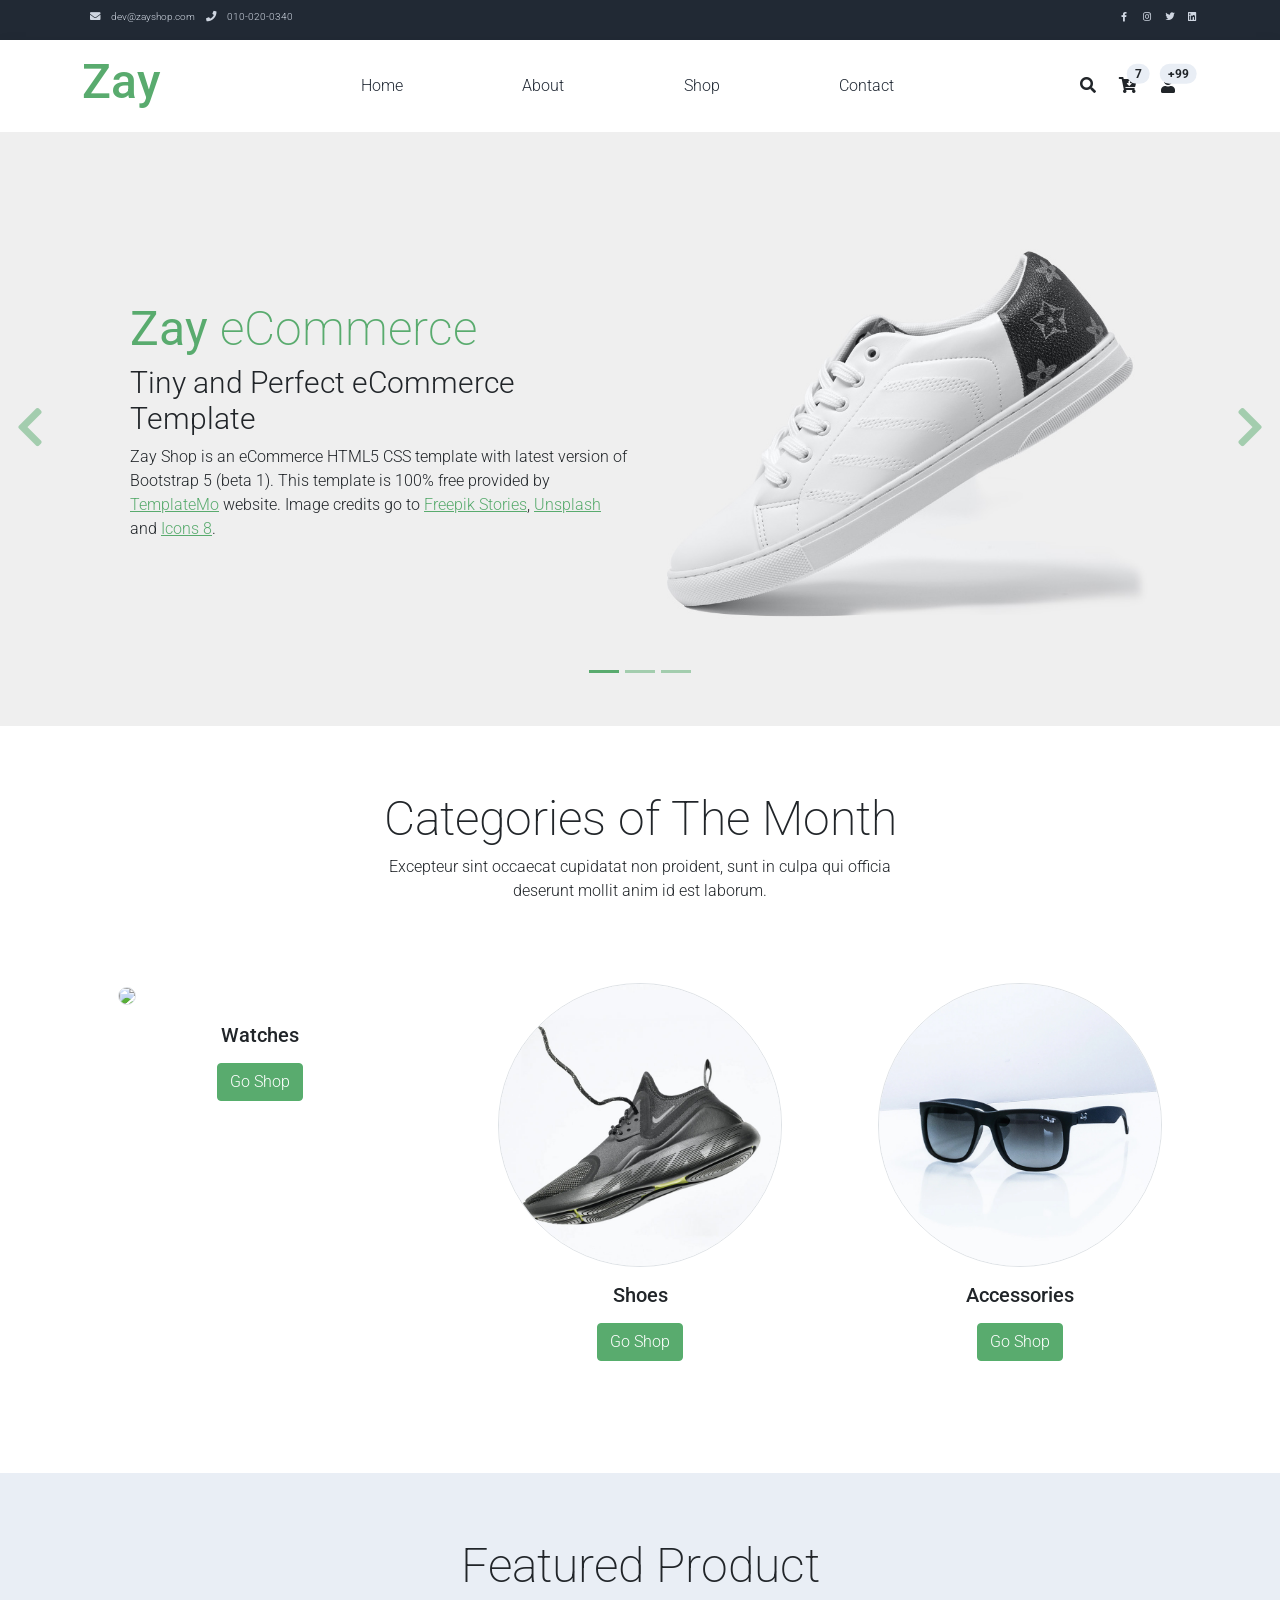
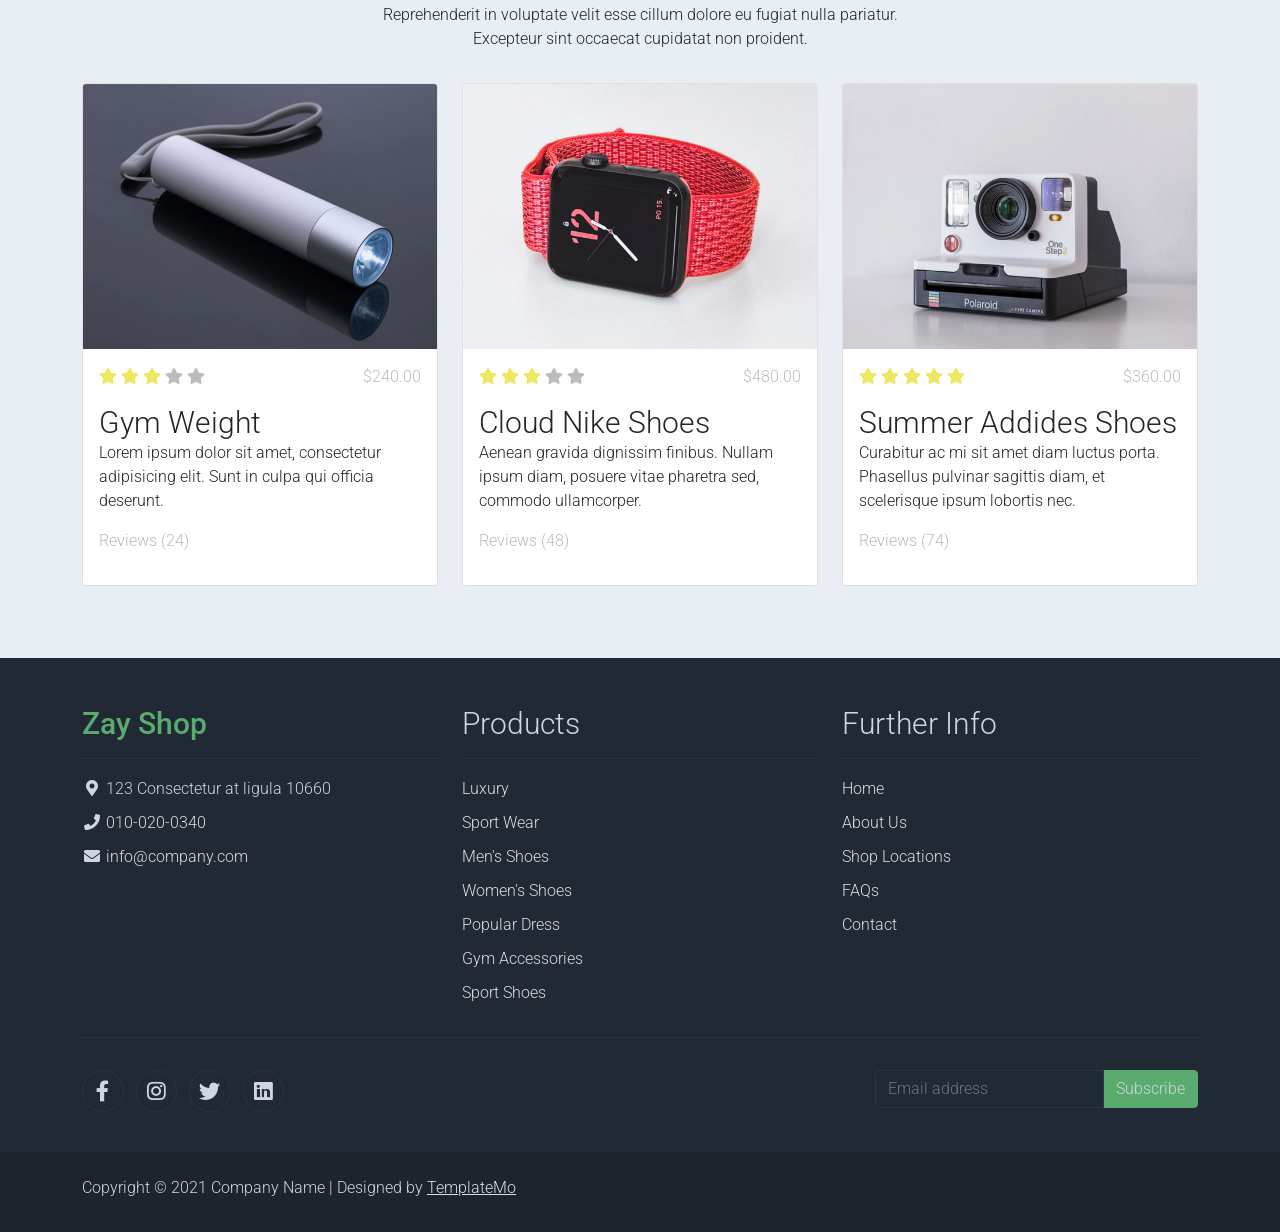
==== index.html @ 336efa8a "Cambio 3: Actualizar correo de contacto" ====
<!DOCTYPE html>
<html lang="en">

<head>
    <title>Zay Shop - Mi Primer Proyecto FullStack</title>
    <meta charset="utf-8">
    <meta name="viewport" content="width=device-width, initial-scale=1">

    <link rel="apple-touch-icon" href="assets/img/apple-icon.png">
    <link rel="shortcut icon" type="image/x-icon" href="assets/img/favicon.ico">

    <link rel="stylesheet" href="assets/css/bootstrap.min.css">
    <link rel="stylesheet" href="assets/css/templatemo.css">
    <link rel="stylesheet" href="assets/css/custom.css">

    <!-- Load fonts style after rendering the layout styles -->
    <link rel="stylesheet" href="https://fonts.googleapis.com/css2?family=Roboto:wght@100;200;300;400;500;700;900&display=swap">
    <link rel="stylesheet" href="assets/css/fontawesome.min.css">
<!--
    
TemplateMo 559 Zay Shop

https://templatemo.com/tm-559-zay-shop

-->
</head>

<body>
    <!-- Start Top Nav -->
    <nav class="navbar navbar-expand-lg bg-dark navbar-light d-none d-lg-block" id="templatemo_nav_top">
        <div class="container text-light">
            <div class="w-100 d-flex justify-content-between">
                <div>
                    <i class="fa fa-envelope mx-2"></i>
                    <a class="navbar-sm-brand text-light text-decoration-none" href="mailto:dev@zayshop.com">dev@zayshop.com</a>
                    <i class="fa fa-phone mx-2"></i>
                    <a class="navbar-sm-brand text-light text-decoration-none" href="tel:010-020-0340">010-020-0340</a>
                </div>
                <div>
                    <a class="text-light" href="https://fb.com/templatemo" target="_blank" rel="sponsored"><i class="fab fa-facebook-f fa-sm fa-fw me-2"></i></a>
                    <a class="text-light" href="https://www.instagram.com/" target="_blank"><i class="fab fa-instagram fa-sm fa-fw me-2"></i></a>
                    <a class="text-light" href="https://twitter.com/" target="_blank"><i class="fab fa-twitter fa-sm fa-fw me-2"></i></a>
                    <a class="text-light" href="https://www.linkedin.com/" target="_blank"><i class="fab fa-linkedin fa-sm fa-fw"></i></a>
                </div>
            </div>
        </div>
    </nav>
    <!-- Close Top Nav -->


    <!-- Header -->
    <nav class="navbar navbar-expand-lg navbar-light shadow">
        <div class="container d-flex justify-content-between align-items-center">

            <a class="navbar-brand text-success logo h1 align-self-center" href="index.html">
                Zay
            </a>

            <button class="navbar-toggler border-0" type="button" data-bs-toggle="collapse" data-bs-target="#templatemo_main_nav" aria-controls="navbarSupportedContent" aria-expanded="false" aria-label="Toggle navigation">
                <span class="navbar-toggler-icon"></span>
            </button>

            <div class="align-self-center collapse navbar-collapse flex-fill  d-lg-flex justify-content-lg-between" id="templatemo_main_nav">
                <div class="flex-fill">
                    <ul class="nav navbar-nav d-flex justify-content-between mx-lg-auto">
                        <li class="nav-item">
                            <a class="nav-link" href="index.html">Home</a>
                        </li>
                        <li class="nav-item">
                            <a class="nav-link" href="about.html">About</a>
                        </li>
                        <li class="nav-item">
                            <a class="nav-link" href="shop.html">Shop</a>
                        </li>
                        <li class="nav-item">
                            <a class="nav-link" href="contact.html">Contact</a>
                        </li>
                    </ul>
                </div>
                <div class="navbar align-self-center d-flex">
                    <div class="d-lg-none flex-sm-fill mt-3 mb-4 col-7 col-sm-auto pr-3">
                        <div class="input-group">
                            <input type="text" class="form-control" id="inputMobileSearch" placeholder="Search ...">
                            <div class="input-group-text">
                                <i class="fa fa-fw fa-search"></i>
                            </div>
                        </div>
                    </div>
                    <a class="nav-icon d-none d-lg-inline" href="#" data-bs-toggle="modal" data-bs-target="#templatemo_search">
                        <i class="fa fa-fw fa-search text-dark mr-2"></i>
                    </a>
                    <a class="nav-icon position-relative text-decoration-none" href="#">
                        <i class="fa fa-fw fa-cart-arrow-down text-dark mr-1"></i>
                        <span class="position-absolute top-0 left-100 translate-middle badge rounded-pill bg-light text-dark">7</span>
                    </a>
                    <a class="nav-icon position-relative text-decoration-none" href="#">
                        <i class="fa fa-fw fa-user text-dark mr-3"></i>
                        <span class="position-absolute top-0 left-100 translate-middle badge rounded-pill bg-light text-dark">+99</span>
                    </a>
                </div>
            </div>

        </div>
    </nav>
    <!-- Close Header -->

    <!-- Modal -->
    <div class="modal fade bg-white" id="templatemo_search" tabindex="-1" role="dialog" aria-labelledby="exampleModalLabel" aria-hidden="true">
        <div class="modal-dialog modal-lg" role="document">
            <div class="w-100 pt-1 mb-5 text-right">
                <button type="button" class="btn-close" data-bs-dismiss="modal" aria-label="Close"></button>
            </div>
            <form action="" method="get" class="modal-content modal-body border-0 p-0">
                <div class="input-group mb-2">
                    <input type="text" class="form-control" id="inputModalSearch" name="q" placeholder="Search ...">
                    <button type="submit" class="input-group-text bg-success text-light">
                        <i class="fa fa-fw fa-search text-white"></i>
                    </button>
                </div>
            </form>
        </div>
    </div>



    <!-- Start Banner Hero -->
    <div id="template-mo-zay-hero-carousel" class="carousel slide" data-bs-ride="carousel">
        <ol class="carousel-indicators">
            <li data-bs-target="#template-mo-zay-hero-carousel" data-bs-slide-to="0" class="active"></li>
            <li data-bs-target="#template-mo-zay-hero-carousel" data-bs-slide-to="1"></li>
            <li data-bs-target="#template-mo-zay-hero-carousel" data-bs-slide-to="2"></li>
        </ol>
        <div class="carousel-inner">
            <div class="carousel-item active">
                <div class="container">
                    <div class="row p-5">
                        <div class="mx-auto col-md-8 col-lg-6 order-lg-last">
                            <img class="img-fluid" src="./assets/img/banner_img_01.jpg" alt="">
                        </div>
                        <div class="col-lg-6 mb-0 d-flex align-items-center">
                            <div class="text-align-left align-self-center">
                                <h1 class="h1 text-success"><b>Zay</b> eCommerce</h1>
                                <h3 class="h2">Tiny and Perfect eCommerce Template</h3>
                                <p>
                                    Zay Shop is an eCommerce HTML5 CSS template with latest version of Bootstrap 5 (beta 1). 
                                    This template is 100% free provided by <a rel="sponsored" class="text-success" href="https://templatemo.com" target="_blank">TemplateMo</a> website. 
                                    Image credits go to <a rel="sponsored" class="text-success" href="https://stories.freepik.com/" target="_blank">Freepik Stories</a>,
                                    <a rel="sponsored" class="text-success" href="https://unsplash.com/" target="_blank">Unsplash</a> and
                                    <a rel="sponsored" class="text-success" href="https://icons8.com/" target="_blank">Icons 8</a>.
                                </p>
                            </div>
                        </div>
                    </div>
                </div>
            </div>
            <div class="carousel-item">
                <div class="container">
                    <div class="row p-5">
                        <div class="mx-auto col-md-8 col-lg-6 order-lg-last">
                            <img class="img-fluid" src="./assets/img/banner_img_02.jpg" alt="">
                        </div>
                        <div class="col-lg-6 mb-0 d-flex align-items-center">
                            <div class="text-align-left">
                                <h1 class="h1">Proident occaecat</h1>
                                <h3 class="h2">Aliquip ex ea commodo consequat</h3>
                                <p>
                                    You are permitted to use this Zay CSS template for your commercial websites. 
                                    You are <strong>not permitted</strong> to re-distribute the template ZIP file in any kind of template collection websites.
                                </p>
                            </div>
                        </div>
                    </div>
                </div>
            </div>
            <div class="carousel-item">
                <div class="container">
                    <div class="row p-5">
                        <div class="mx-auto col-md-8 col-lg-6 order-lg-last">
                            <img class="img-fluid" src="./assets/img/banner_img_03.jpg" alt="">
                        </div>
                        <div class="col-lg-6 mb-0 d-flex align-items-center">
                            <div class="text-align-left">
                                <h1 class="h1">Repr in voluptate</h1>
                                <h3 class="h2">Ullamco laboris nisi ut </h3>
                                <p>
                                    We bring you 100% free CSS templates for your websites. 
                                    If you wish to support TemplateMo, please make a small contribution via PayPal or tell your friends about our website. Thank you.
                                </p>
                            </div>
                        </div>
                    </div>
                </div>
            </div>
        </div>
        <a class="carousel-control-prev text-decoration-none w-auto ps-3" href="#template-mo-zay-hero-carousel" role="button" data-bs-slide="prev">
            <i class="fas fa-chevron-left"></i>
        </a>
        <a class="carousel-control-next text-decoration-none w-auto pe-3" href="#template-mo-zay-hero-carousel" role="button" data-bs-slide="next">
            <i class="fas fa-chevron-right"></i>
        </a>
    </div>
    <!-- End Banner Hero -->


    <!-- Start Categories of The Month -->
    <section class="container py-5">
        <div class="row text-center pt-3">
            <div class="col-lg-6 m-auto">
                <h1 class="h1">Categories of The Month</h1>
                <p>
                    Excepteur sint occaecat cupidatat non proident, sunt in culpa qui officia
                    deserunt mollit anim id est laborum.
                </p>
            </div>
        </div>
        <div class="row">
            <div class="col-12 col-md-4 p-5 mt-3">
                <a href="#"><img src="./assets/img/category_img_01.jpg" class="rounded-circle img-fluid border"></a>
                <h5 class="text-center mt-3 mb-3">Watches</h5>
                <p class="text-center"><a class="btn btn-success">Go Shop</a></p>
            </div>
            <div class="col-12 col-md-4 p-5 mt-3">
                <a href="#"><img src="./assets/img/category_img_02.jpg" class="rounded-circle img-fluid border"></a>
                <h2 class="h5 text-center mt-3 mb-3">Shoes</h2>
                <p class="text-center"><a class="btn btn-success">Go Shop</a></p>
            </div>
            <div class="col-12 col-md-4 p-5 mt-3">
                <a href="#"><img src="./assets/img/category_img_03.jpg" class="rounded-circle img-fluid border"></a>
                <h2 class="h5 text-center mt-3 mb-3">Accessories</h2>
                <p class="text-center"><a class="btn btn-success">Go Shop</a></p>
            </div>
        </div>
    </section>
    <!-- End Categories of The Month -->


    <!-- Start Featured Product -->
    <section class="bg-light">
        <div class="container py-5">
            <div class="row text-center py-3">
                <div class="col-lg-6 m-auto">
                    <h1 class="h1">Featured Product</h1>
                    <p>
                        Reprehenderit in voluptate velit esse cillum dolore eu fugiat nulla pariatur.
                        Excepteur sint occaecat cupidatat non proident.
                    </p>
                </div>
            </div>
            <div class="row">
                <div class="col-12 col-md-4 mb-4">
                    <div class="card h-100">
                        <a href="shop-single.html">
                            <img src="./assets/img/feature_prod_01.jpg" class="card-img-top" alt="...">
                        </a>
                        <div class="card-body">
                            <ul class="list-unstyled d-flex justify-content-between">
                                <li>
                                    <i class="text-warning fa fa-star"></i>
                                    <i class="text-warning fa fa-star"></i>
                                    <i class="text-warning fa fa-star"></i>
                                    <i class="text-muted fa fa-star"></i>
                                    <i class="text-muted fa fa-star"></i>
                                </li>
                                <li class="text-muted text-right">$240.00</li>
                            </ul>
                            <a href="shop-single.html" class="h2 text-decoration-none text-dark">Gym Weight</a>
                            <p class="card-text">
                                Lorem ipsum dolor sit amet, consectetur adipisicing elit. Sunt in culpa qui officia deserunt.
                            </p>
                            <p class="text-muted">Reviews (24)</p>
                        </div>
                    </div>
                </div>
                <div class="col-12 col-md-4 mb-4">
                    <div class="card h-100">
                        <a href="shop-single.html">
                            <img src="./assets/img/feature_prod_02.jpg" class="card-img-top" alt="...">
                        </a>
                        <div class="card-body">
                            <ul class="list-unstyled d-flex justify-content-between">
                                <li>
                                    <i class="text-warning fa fa-star"></i>
                                    <i class="text-warning fa fa-star"></i>
                                    <i class="text-warning fa fa-star"></i>
                                    <i class="text-muted fa fa-star"></i>
                                    <i class="text-muted fa fa-star"></i>
                                </li>
                                <li class="text-muted text-right">$480.00</li>
                            </ul>
                            <a href="shop-single.html" class="h2 text-decoration-none text-dark">Cloud Nike Shoes</a>
                            <p class="card-text">
                                Aenean gravida dignissim finibus. Nullam ipsum diam, posuere vitae pharetra sed, commodo ullamcorper.
                            </p>
                            <p class="text-muted">Reviews (48)</p>
                        </div>
                    </div>
                </div>
                <div class="col-12 col-md-4 mb-4">
                    <div class="card h-100">
                        <a href="shop-single.html">
                            <img src="./assets/img/feature_prod_03.jpg" class="card-img-top" alt="...">
                        </a>
                        <div class="card-body">
                            <ul class="list-unstyled d-flex justify-content-between">
                                <li>
                                    <i class="text-warning fa fa-star"></i>
                                    <i class="text-warning fa fa-star"></i>
                                    <i class="text-warning fa fa-star"></i>
                                    <i class="text-warning fa fa-star"></i>
                                    <i class="text-warning fa fa-star"></i>
                                </li>
                                <li class="text-muted text-right">$360.00</li>
                            </ul>
                            <a href="shop-single.html" class="h2 text-decoration-none text-dark">Summer Addides Shoes</a>
                            <p class="card-text">
                                Curabitur ac mi sit amet diam luctus porta. Phasellus pulvinar sagittis diam, et scelerisque ipsum lobortis nec.
                            </p>
                            <p class="text-muted">Reviews (74)</p>
                        </div>
                    </div>
                </div>
            </div>
        </div>
    </section>
    <!-- End Featured Product -->


    <!-- Start Footer -->
    <footer class="bg-dark" id="tempaltemo_footer">
        <div class="container">
            <div class="row">

                <div class="col-md-4 pt-5">
                    <h2 class="h2 text-success border-bottom pb-3 border-light logo">Zay Shop</h2>
                    <ul class="list-unstyled text-light footer-link-list">
                        <li>
                            <i class="fas fa-map-marker-alt fa-fw"></i>
                            123 Consectetur at ligula 10660
                        </li>
                        <li>
                            <i class="fa fa-phone fa-fw"></i>
                            <a class="text-decoration-none" href="tel:010-020-0340">010-020-0340</a>
                        </li>
                        <li>
                            <i class="fa fa-envelope fa-fw"></i>
                            <a class="text-decoration-none" href="mailto:info@company.com">info@company.com</a>
                        </li>
                    </ul>
                </div>

                <div class="col-md-4 pt-5">
                    <h2 class="h2 text-light border-bottom pb-3 border-light">Products</h2>
                    <ul class="list-unstyled text-light footer-link-list">
                        <li><a class="text-decoration-none" href="#">Luxury</a></li>
                        <li><a class="text-decoration-none" href="#">Sport Wear</a></li>
                        <li><a class="text-decoration-none" href="#">Men's Shoes</a></li>
                        <li><a class="text-decoration-none" href="#">Women's Shoes</a></li>
                        <li><a class="text-decoration-none" href="#">Popular Dress</a></li>
                        <li><a class="text-decoration-none" href="#">Gym Accessories</a></li>
                        <li><a class="text-decoration-none" href="#">Sport Shoes</a></li>
                    </ul>
                </div>

                <div class="col-md-4 pt-5">
                    <h2 class="h2 text-light border-bottom pb-3 border-light">Further Info</h2>
                    <ul class="list-unstyled text-light footer-link-list">
                        <li><a class="text-decoration-none" href="#">Home</a></li>
                        <li><a class="text-decoration-none" href="#">About Us</a></li>
                        <li><a class="text-decoration-none" href="#">Shop Locations</a></li>
                        <li><a class="text-decoration-none" href="#">FAQs</a></li>
                        <li><a class="text-decoration-none" href="#">Contact</a></li>
                    </ul>
                </div>

            </div>

            <div class="row text-light mb-4">
                <div class="col-12 mb-3">
                    <div class="w-100 my-3 border-top border-light"></div>
                </div>
                <div class="col-auto me-auto">
                    <ul class="list-inline text-left footer-icons">
                        <li class="list-inline-item border border-light rounded-circle text-center">
                            <a class="text-light text-decoration-none" target="_blank" href="http://facebook.com/"><i class="fab fa-facebook-f fa-lg fa-fw"></i></a>
                        </li>
                        <li class="list-inline-item border border-light rounded-circle text-center">
                            <a class="text-light text-decoration-none" target="_blank" href="https://www.instagram.com/"><i class="fab fa-instagram fa-lg fa-fw"></i></a>
                        </li>
                        <li class="list-inline-item border border-light rounded-circle text-center">
                            <a class="text-light text-decoration-none" target="_blank" href="https://twitter.com/"><i class="fab fa-twitter fa-lg fa-fw"></i></a>
                        </li>
                        <li class="list-inline-item border border-light rounded-circle text-center">
                            <a class="text-light text-decoration-none" target="_blank" href="https://www.linkedin.com/"><i class="fab fa-linkedin fa-lg fa-fw"></i></a>
                        </li>
                    </ul>
                </div>
                <div class="col-auto">
                    <label class="sr-only" for="subscribeEmail">Email address</label>
                    <div class="input-group mb-2">
                        <input type="text" class="form-control bg-dark border-light" id="subscribeEmail" placeholder="Email address">
                        <div class="input-group-text btn-success text-light">Subscribe</div>
                    </div>
                </div>
            </div>
        </div>

        <div class="w-100 bg-black py-3">
            <div class="container">
                <div class="row pt-2">
                    <div class="col-12">
                        <p class="text-left text-light">
                            Copyright &copy; 2021 Company Name 
                            | Designed by <a rel="sponsored" href="https://templatemo.com" target="_blank">TemplateMo</a>
                        </p>
                    </div>
                </div>
            </div>
        </div>

    </footer>
    <!-- End Footer -->

    <!-- Start Script -->
    <script src="assets/js/jquery-1.11.0.min.js"></script>
    <script src="assets/js/jquery-migrate-1.2.1.min.js"></script>
    <script src="assets/js/bootstrap.bundle.min.js"></script>
    <script src="assets/js/templatemo.js"></script>
    <script src="assets/js/custom.js"></script>
    <!-- End Script -->
</body>

</html>
---- assets/css/templatemo.css ----
/*

TemplateMo 559 Zay Shop

https://templatemo.com/tm-559-zay-shop

---------------------------------------------
Table of contents
------------------------------------------------
1. Typography
2. General
3. Nav
4. Hero Carousel
5. Accordion
6. Shop
7. Product
8. Carousel Hero
9. Carousel Brand
10. Services
11. Contact map
12. Footer
13. Small devices (landscape phones, 576px and up)
14. Medium devices (tablets, 768px and up)
15. Large devices (desktops, 992px and up)
16. Extra large devices (large desktops, 1200px and up)
--------------------------------------------- */




/* Typography */
body, ul, li, p, a, label, input, div {
  font-family: 'Roboto', sans-serif;
  font-size: 16px !important;
  font-weight: 300 !important;
}
.h1 {
  font-family: 'Roboto', sans-serif;
  font-size: 48px !important;
  font-weight: 200 !important;
}
.h2 {
  font-family: 'Roboto', sans-serif;
  font-size: 30px !important;
  font-weight: 300;
}
.h3 {
  font-family: 'Roboto', sans-serif;
  font-size: 22px !important;
}
/* General */
.logo { font-weight: 500 !important;}
.text-warning {  color: #ede861 !important;}
.text-muted { color: #bcbcbc !important;}
.text-success { color: #59ab6e !important;}
.text-light { color: #cfd6e1 !important;}
.bg-dark { background-color: #212934 !important;}
.bg-light { background-color: #e9eef5 !important;}
.bg-black { background-color: #1d242d !important;}
.bg-success { background-color: #59ab6e !important;}
.btn-success {
  background-color: #59ab6e !important;
  border-color: #56ae6c !important;
}
.pagination .page-link:hover {color: #000;}
.pagination .page-link:hover, .pagination .page-link.active {
  background-color: #69bb7e;
  color: #fff;
}
/* Nav */
#templatemo_nav_top { min-height: 40px;}
#templatemo_nav_top * { font-size: .9em !important;}
#templatemo_main_nav a { color: #212934;}
#templatemo_main_nav a:hover { color: #69bb7e;}
#templatemo_main_nav .navbar .nav-icon { margin-right: 20px;}

/* Hero Carousel */
#template-mo-zay-hero-carousel { background: #efefef !important;}
/* Accordion */
.templatemo-accordion a { color: #000;}
.templatemo-accordion a:hover { color: #333d4a;}
/* Shop */
.shop-top-menu a:hover { color: #69bb7e !important;}
/* Product */
.product-wap { box-shadow: 0px 5px 10px 0px rgba(0, 0, 0, 0.10);}
.product-wap .product-color-dot.color-dot-red { background:#f71515;}
.product-wap .product-color-dot.color-dot-blue { background:#6db4fe;}
.product-wap .product-color-dot.color-dot-black { background:#000000;}
.product-wap .product-color-dot.color-dot-light { background:#e0e0e0;}
.product-wap .product-color-dot.color-dot-green { background:#0bff7e;}
.card.product-wap .card .product-overlay {
  background: rgba(0,0,0,.2);
  visibility: hidden;
  opacity: 0;
  transition: .3s;
}
.card.product-wap:hover .card .product-overlay {
  visibility: visible;
  opacity: 1;
}
.card.product-wap a { color: #000;}
#carousel-related-product .slick-slide:focus { outline: none !important;}
#carousel-related-product .slick-dots li button:before {
  font-size: 15px;
  margin-top: 20px;
}
/* Brand */
.brand-img {
  filter: grayscale(100%);
  opacity: 0.5;
  transition: .5s;
}
.brand-img:hover {
  filter: grayscale(0%);
  opacity: 1;
}
/* Carousel Hero */
#template-mo-zay-hero-carousel .carousel-indicators li {
  margin-top: -50px;
  background-color: #59ab6e;
}
#template-mo-zay-hero-carousel .carousel-control-next i,
#template-mo-zay-hero-carousel .carousel-control-prev i {
  color: #59ab6e !important;
  font-size: 2.8em !important;
}
/* Carousel Brand */
.tempaltemo-carousel .h1 {
  font-size: .5em !important;
  color: #000 !important;
}
/* Services */
.services-icon-wap {transition: .3s;}
.services-icon-wap:hover, .services-icon-wap:hover i {color: #fff;}
.services-icon-wap:hover {background: #69bb7e;}
/* Contact map */
.leaflet-control a, .leaflet-control { font-size: 10px !important;}
.form-control { border: 1px solid #e8e8e8;}
/* Footer */
#tempaltemo_footer a { color: #dcdde1;}
#tempaltemo_footer a:hover { color: #68bb7d;}
#tempaltemo_footer ul.footer-link-list li { padding-top: 10px;}
#tempaltemo_footer ul.footer-icons li {
  width: 2.6em;
  height: 2.6em;
  line-height: 2.6em;
}
#tempaltemo_footer ul.footer-icons li:hover {
  background-color: #cfd6e1;
  transition: .5s;
}
#tempaltemo_footer ul.footer-icons li:hover i {
  color: #212934;
  transition: .5s;
}
#tempaltemo_footer .border-light { border-color: #2d343f !important;}
/*
// Extra small devices (portrait phones, less than 576px)
// No media query since this is the default in Bootstrap
*/
/* Small devices (landscape phones, 576px and up)*/
.product-wap .h3, .product-wap li, .product-wap i, .product-wap p {
  font-size: 12px !important;
}
.product-wap .product-color-dot {
  width: 6px;
  height: 6px;
}

@media (min-width: 576px) {
  .tempaltemo-carousel .h1 { font-size: 1em !important;}
}

/*// Medium devices (tablets, 768px and up)*/
@media (min-width: 768px) {
  #templatemo_main_nav .navbar-nav {max-width: 450px;}
 }

/* Large devices (desktops, 992px and up)*/
@media (min-width: 992px) {
  #templatemo_main_nav .navbar-nav {max-width: 550px;}
  #template-mo-zay-hero-carousel .carousel-item {min-height: 30rem !important;}
  .product-wap .h3, .product-wap li, .product-wap i, .product-wap p {font-size: 18px !important;}
  .product-wap .product-color-dot {
    width: 12px;
    height: 12px;
  }
}

/* Extra large devices (large desktops, 1200px and up)*/
@media (min-width: 1200px) {}
---- assets/css/custom.css ----
/*
Custom Css
*/
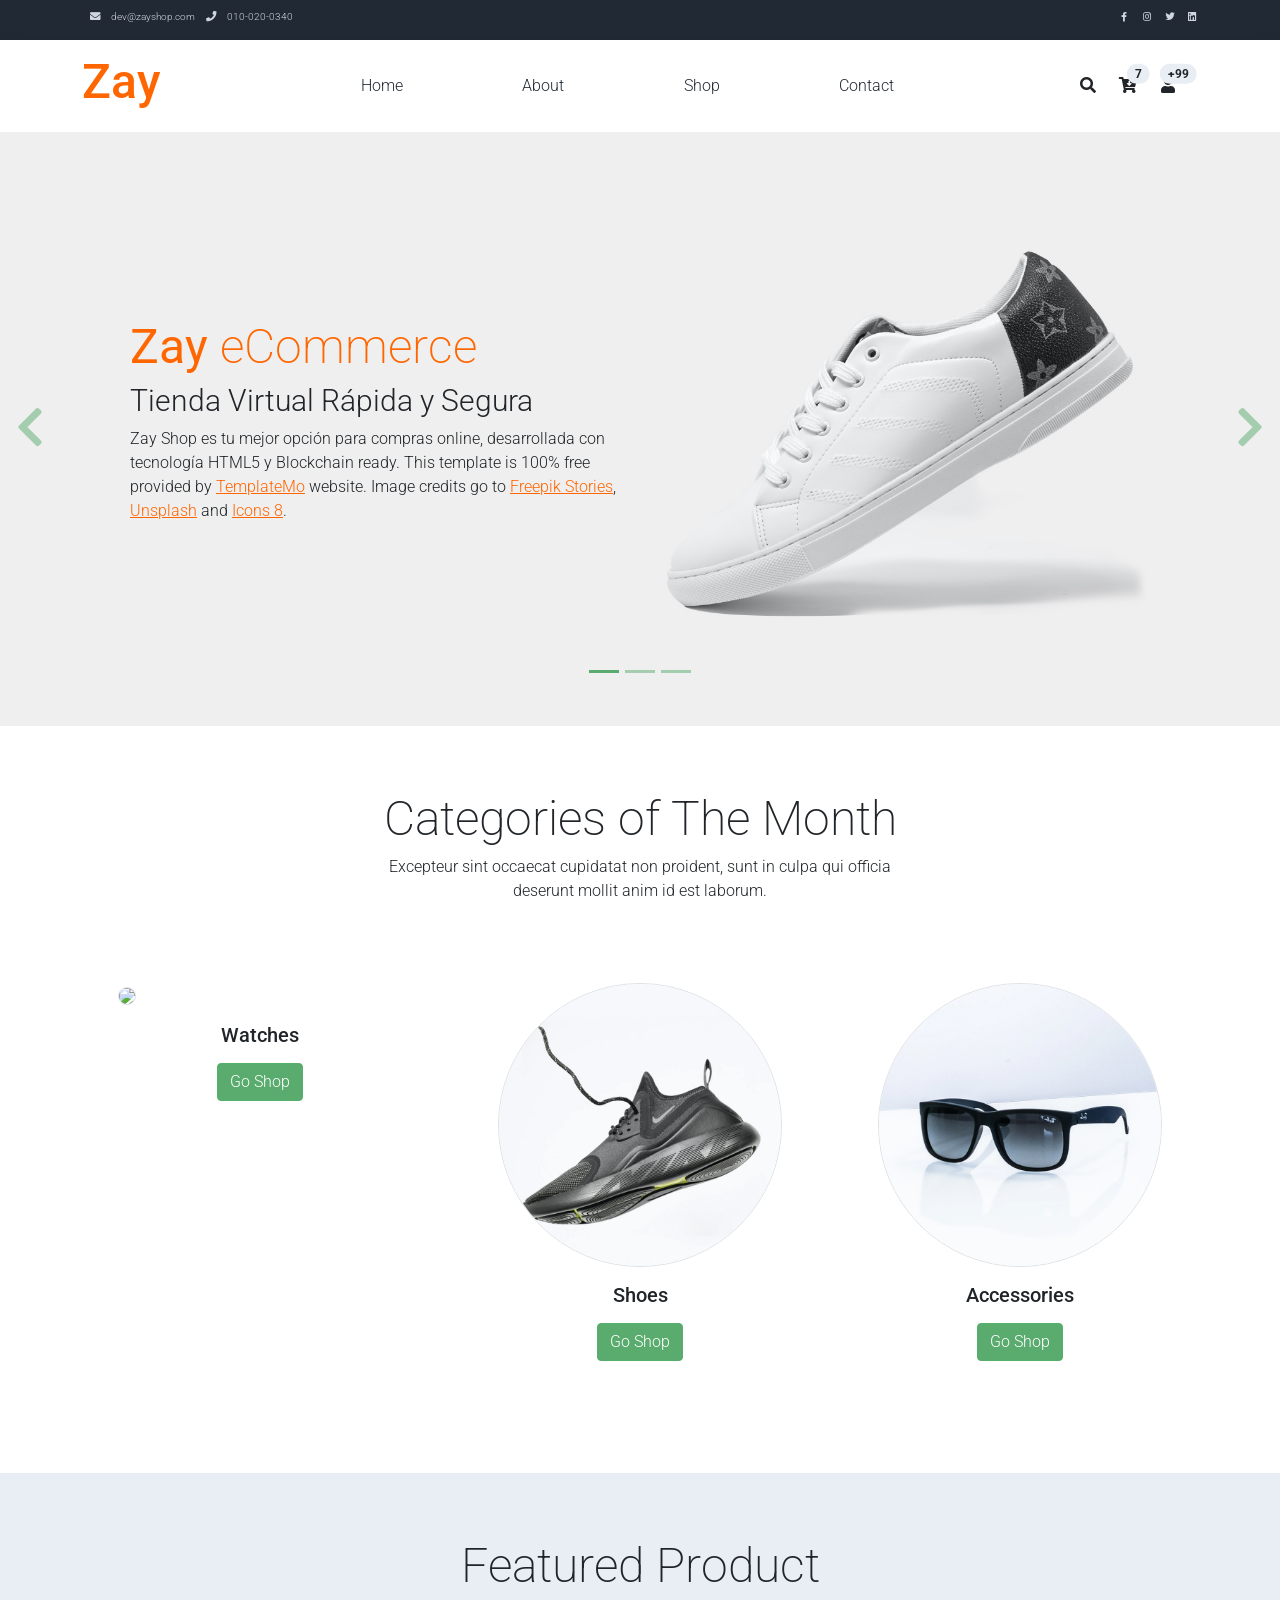
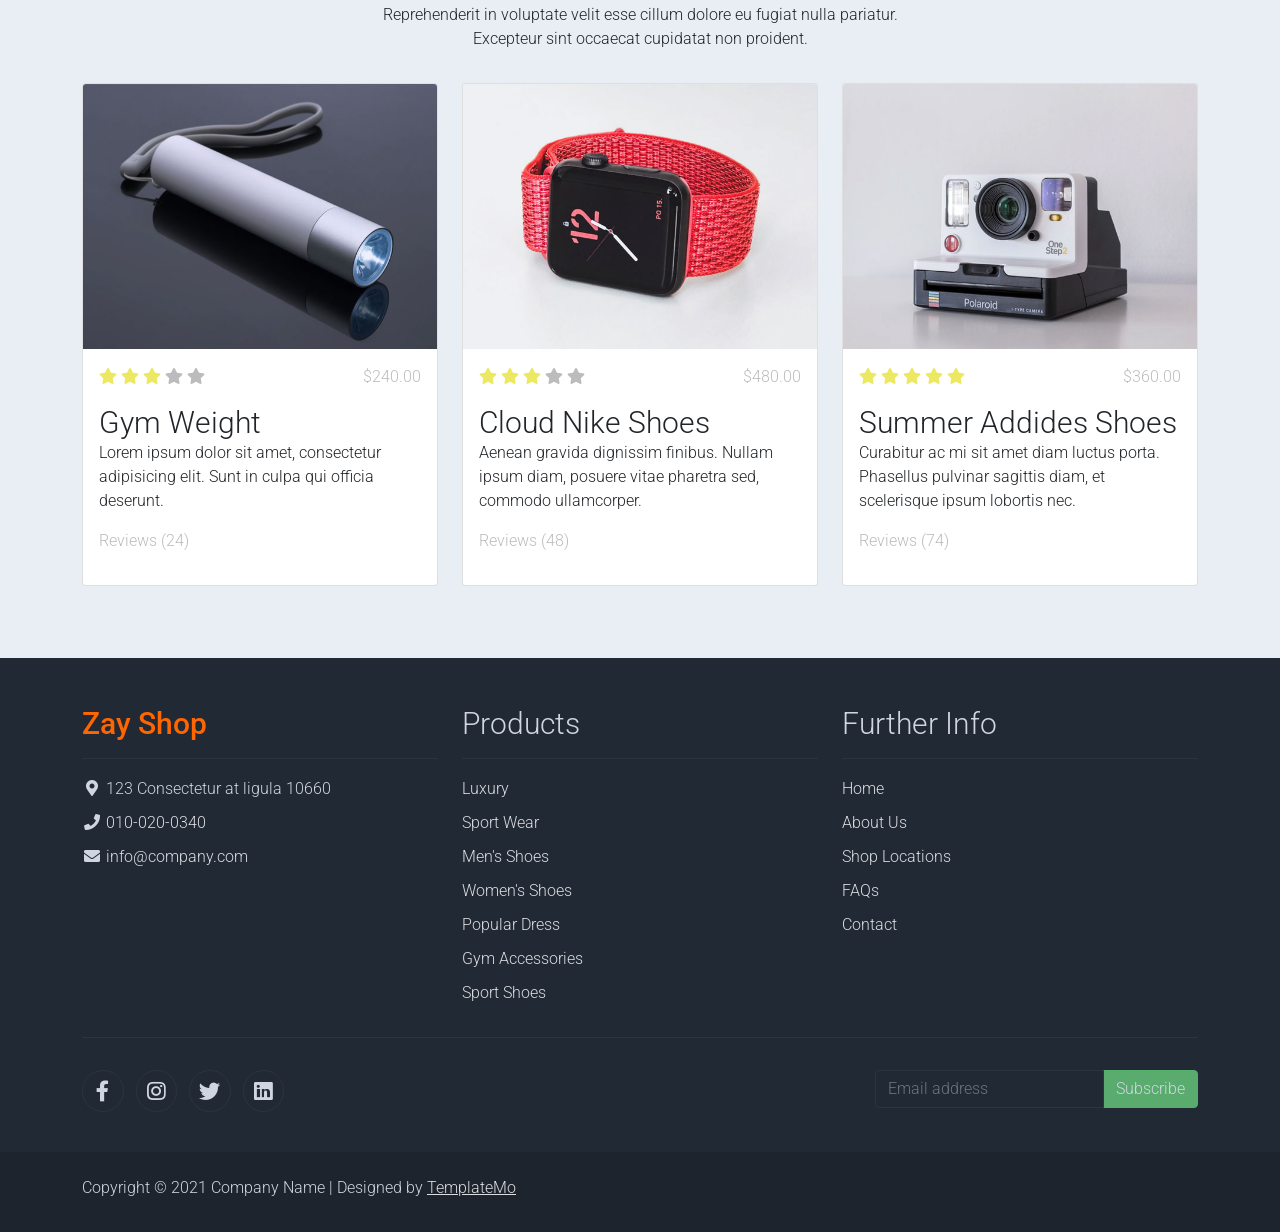
==== commit 52fc082e: "Cambio 5: Actualizar texto del banner principal" ====
--- a/index.html
+++ b/index.html
@@ -140,9 +140,9 @@
                         <div class="col-lg-6 mb-0 d-flex align-items-center">
                             <div class="text-align-left align-self-center">
                                 <h1 class="h1 text-success"><b>Zay</b> eCommerce</h1>
-                                <h3 class="h2">Tiny and Perfect eCommerce Template</h3>
+                                <h3 class="h2">Tienda Virtual Rápida y Segura</h3>
                                 <p>
-                                    Zay Shop is an eCommerce HTML5 CSS template with latest version of Bootstrap 5 (beta 1). 
+                                    Zay Shop es tu mejor opción para compras online, desarrollada con tecnología HTML5 y Blockchain ready. 
                                     This template is 100% free provided by <a rel="sponsored" class="text-success" href="https://templatemo.com" target="_blank">TemplateMo</a> website. 
                                     Image credits go to <a rel="sponsored" class="text-success" href="https://stories.freepik.com/" target="_blank">Freepik Stories</a>,
                                     <a rel="sponsored" class="text-success" href="https://unsplash.com/" target="_blank">Unsplash</a> and
--- a/assets/css/templatemo.css
+++ b/assets/css/templatemo.css
@@ -52,7 +52,7 @@
 .logo { font-weight: 500 !important;}
 .text-warning {  color: #ede861 !important;}
 .text-muted { color: #bcbcbc !important;}
-.text-success { color: #59ab6e !important;}
+.text-success { color: #ff6600 !important;}
 .text-light { color: #cfd6e1 !important;}
 .bg-dark { background-color: #212934 !important;}
 .bg-light { background-color: #e9eef5 !important;}
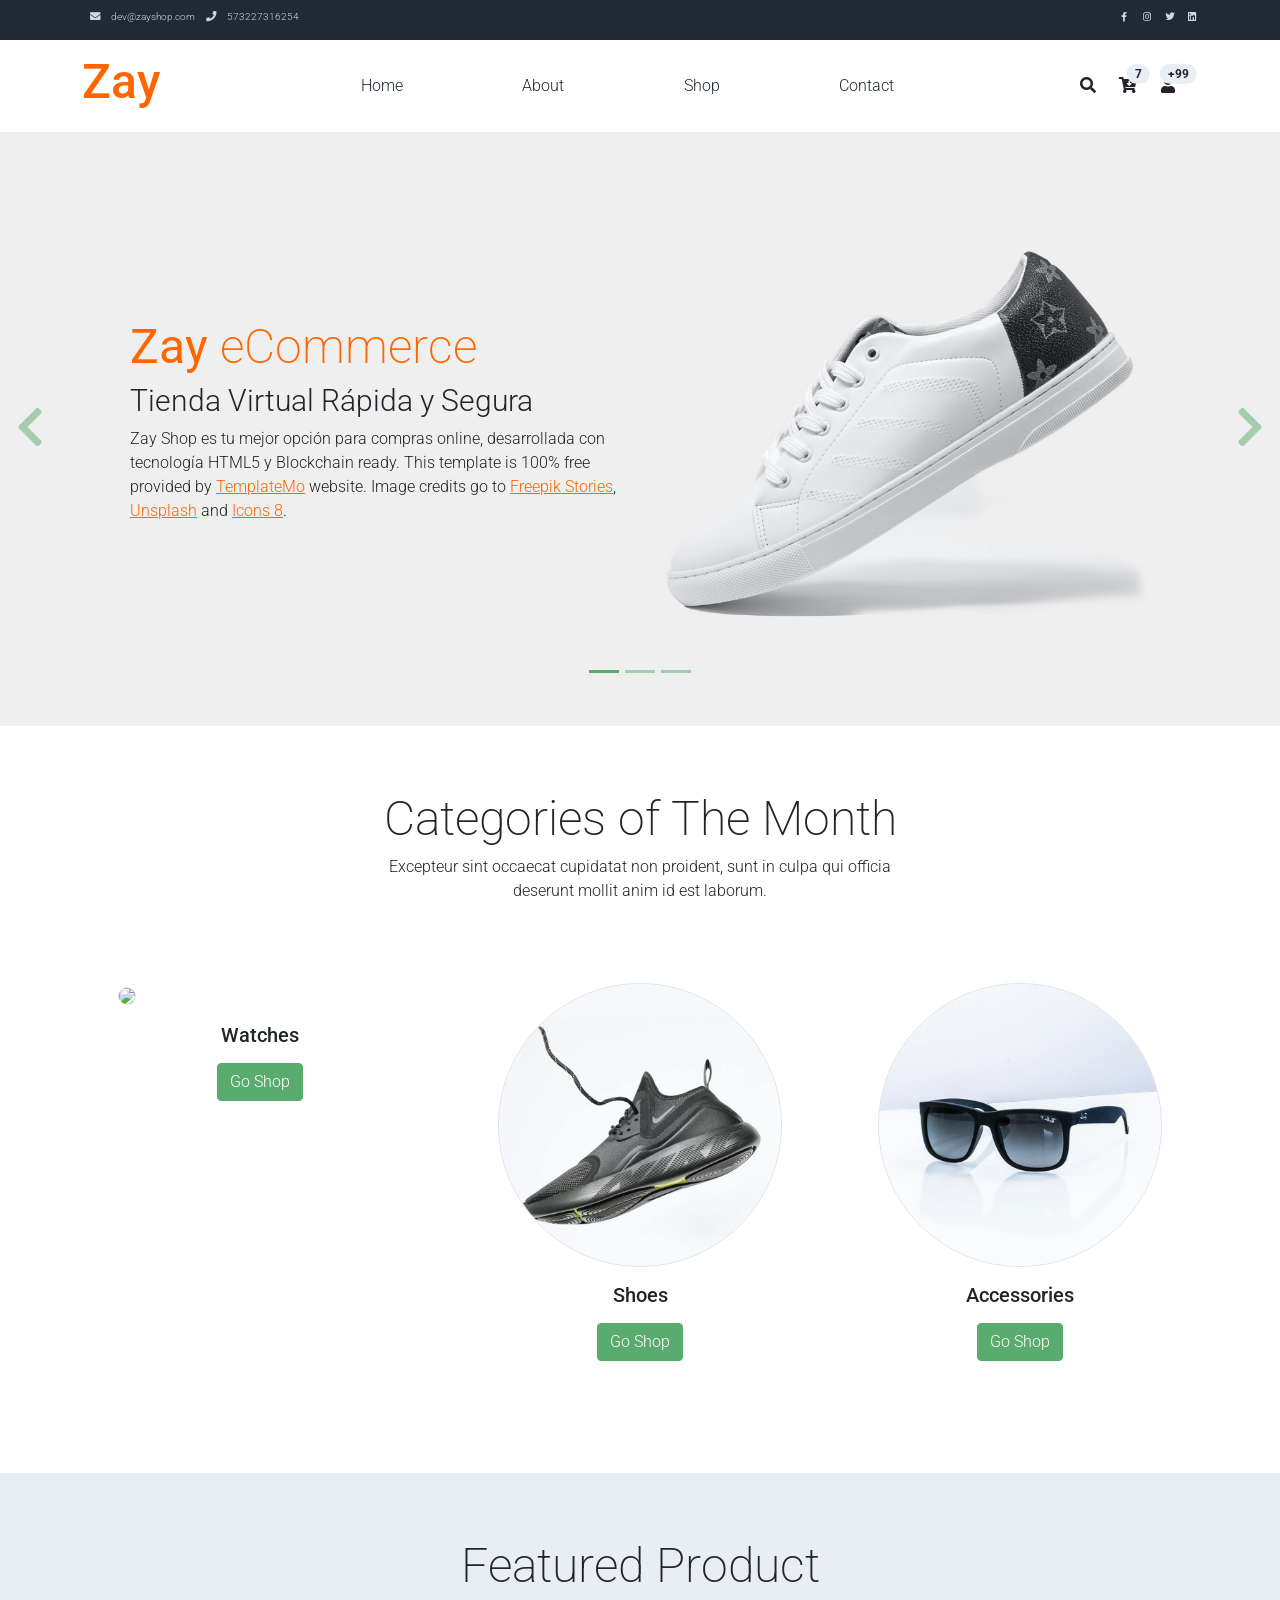
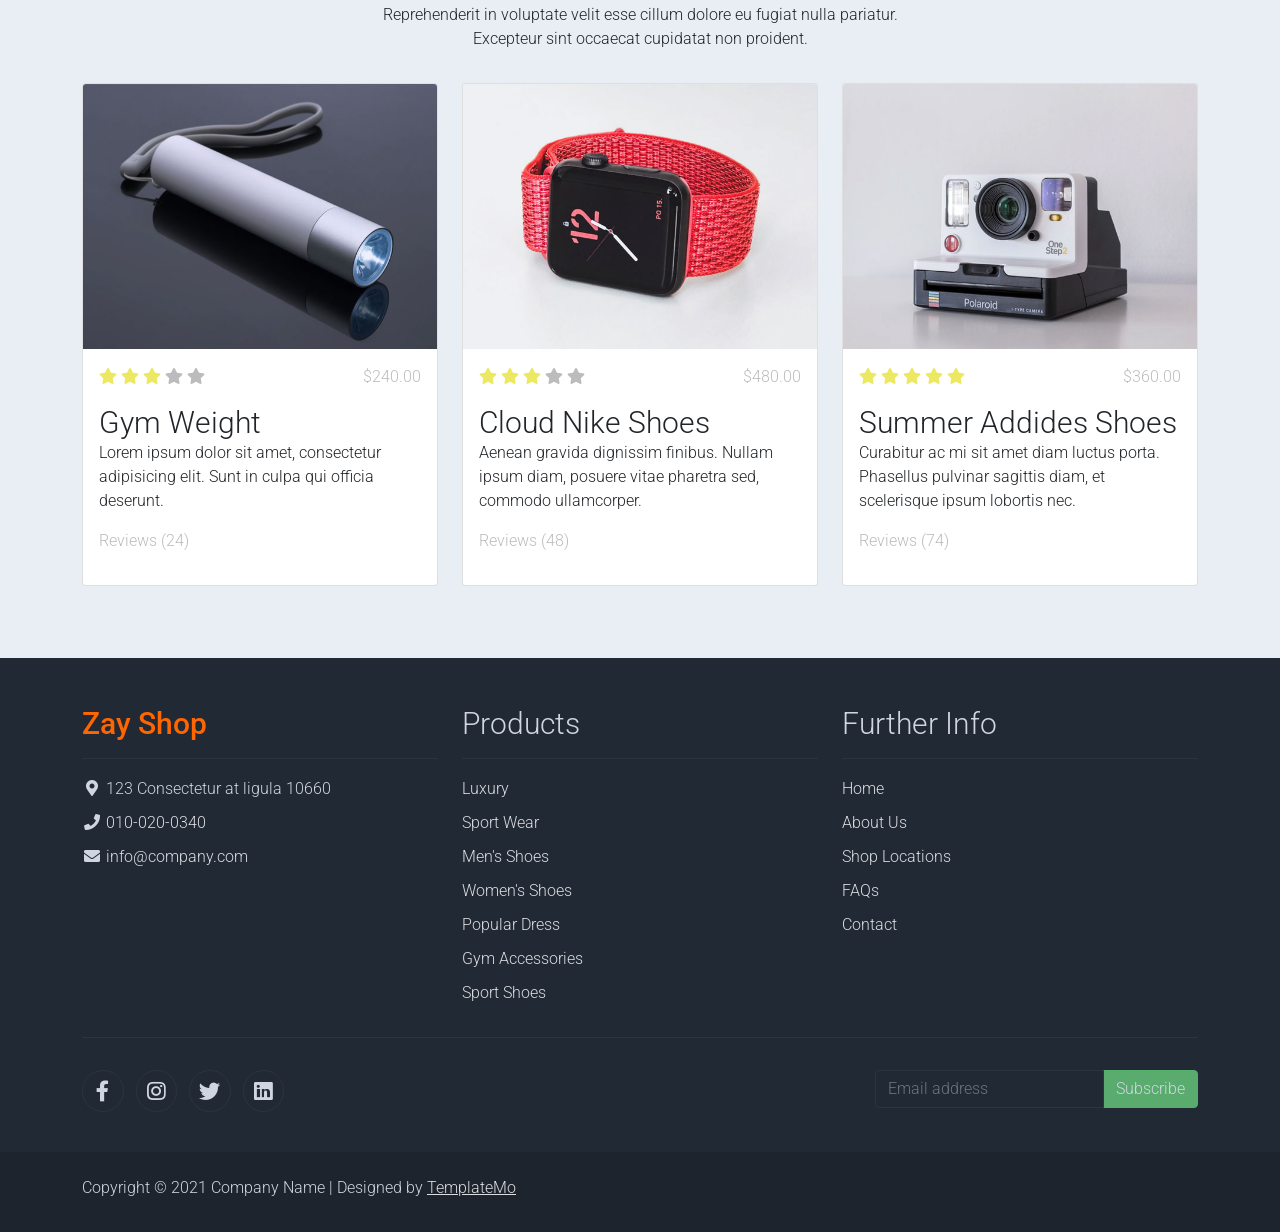
==== commit 5d563ce2: "Cambio 6: Actualizar numero telefonico con formato internacional" ====
--- a/index.html
+++ b/index.html
@@ -34,7 +34,7 @@
                     <i class="fa fa-envelope mx-2"></i>
                     <a class="navbar-sm-brand text-light text-decoration-none" href="mailto:dev@zayshop.com">dev@zayshop.com</a>
                     <i class="fa fa-phone mx-2"></i>
-                    <a class="navbar-sm-brand text-light text-decoration-none" href="tel:010-020-0340">010-020-0340</a>
+                    <a class="navbar-sm-brand text-light text-decoration-none" href="tel:573227316254">573227316254</a>
                 </div>
                 <div>
                     <a class="text-light" href="https://fb.com/templatemo" target="_blank" rel="sponsored"><i class="fab fa-facebook-f fa-sm fa-fw me-2"></i></a>
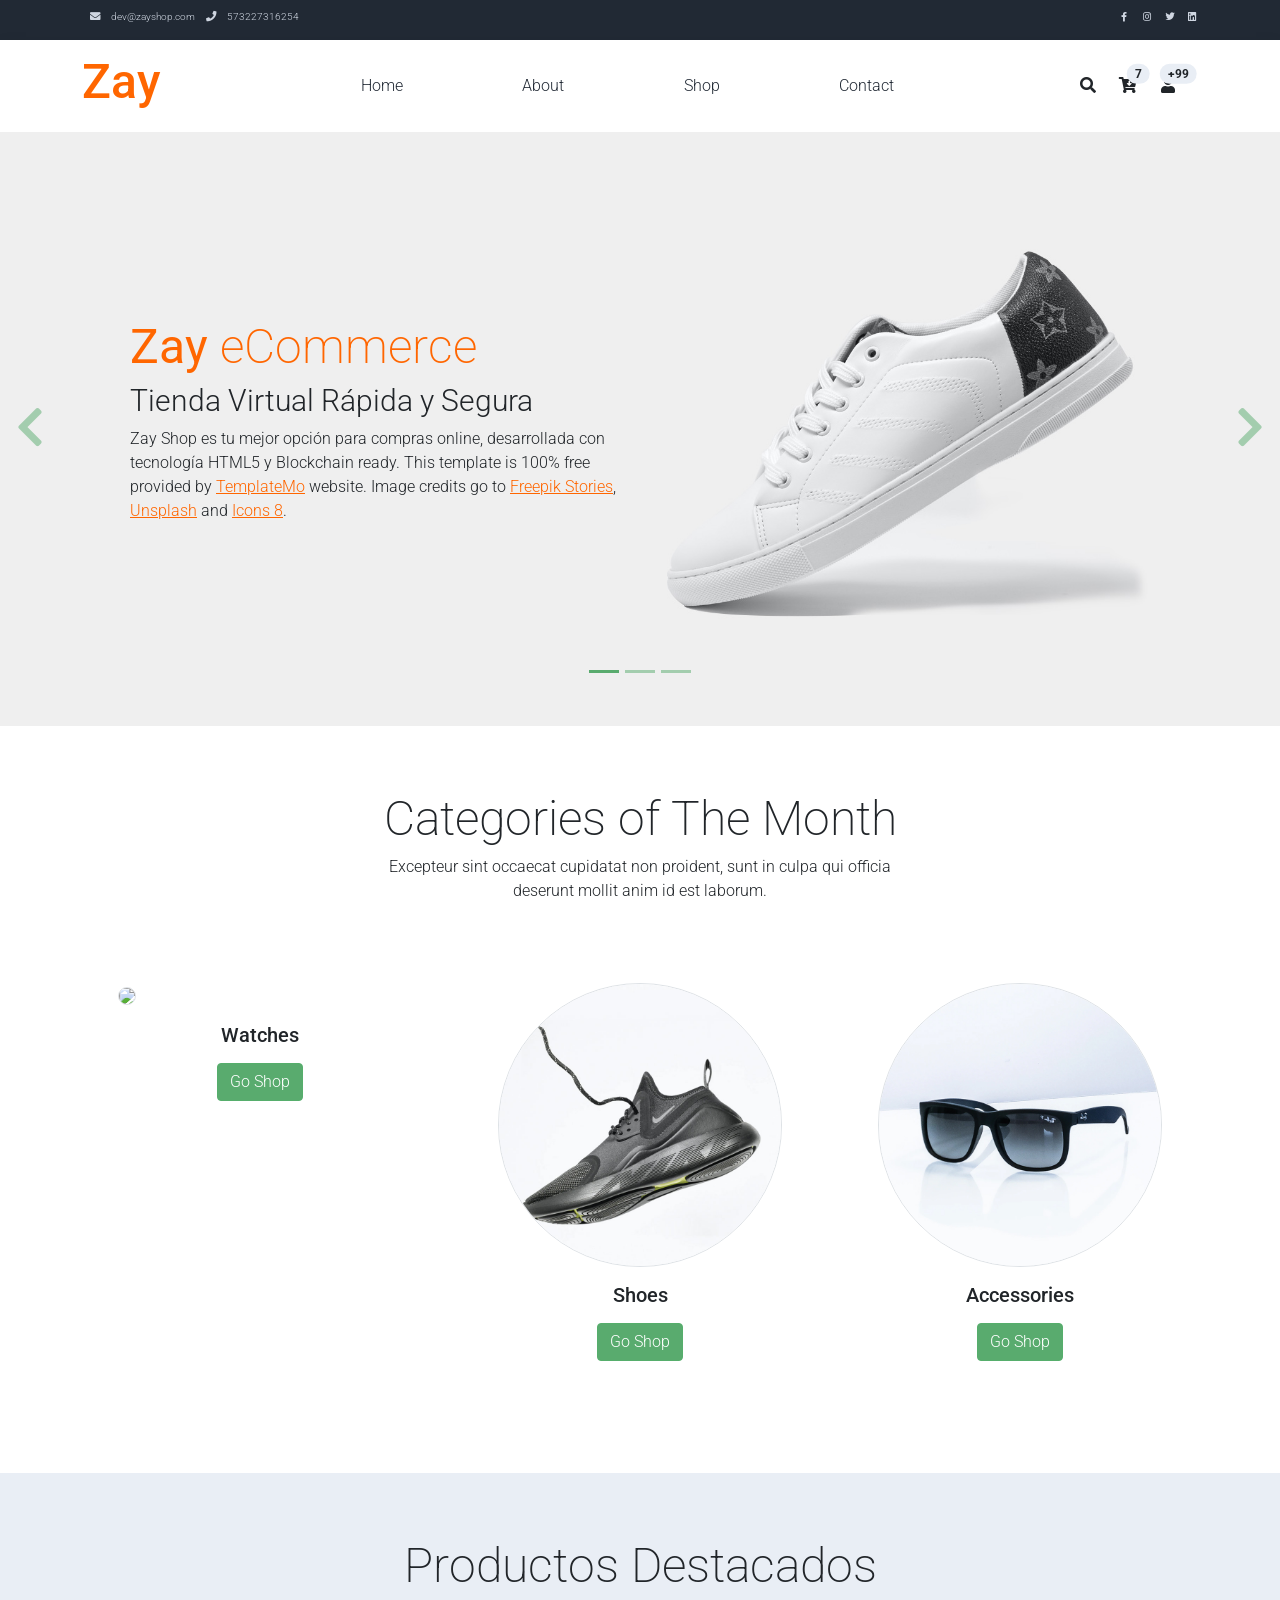
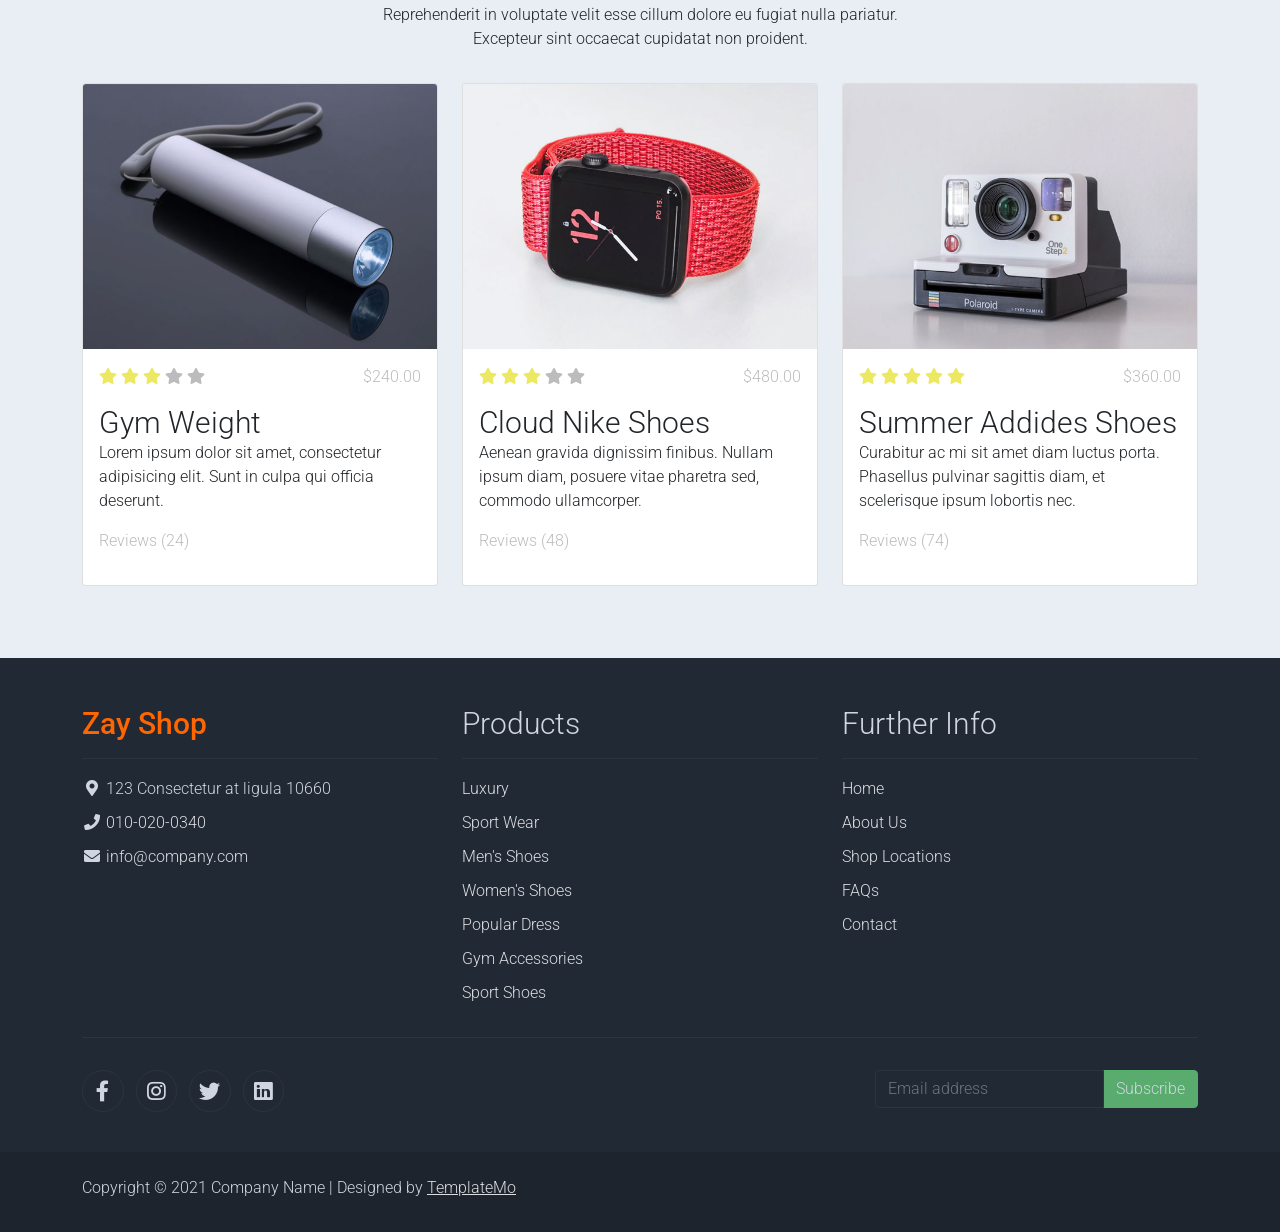
==== commit 84b19621: "Cambio 8: Traducir titulo de productos destacados" ====
--- a/index.html
+++ b/index.html
@@ -37,10 +37,10 @@
                     <a class="navbar-sm-brand text-light text-decoration-none" href="tel:573227316254">573227316254</a>
                 </div>
                 <div>
-                    <a class="text-light" href="https://fb.com/templatemo" target="_blank" rel="sponsored"><i class="fab fa-facebook-f fa-sm fa-fw me-2"></i></a>
-                    <a class="text-light" href="https://www.instagram.com/" target="_blank"><i class="fab fa-instagram fa-sm fa-fw me-2"></i></a>
-                    <a class="text-light" href="https://twitter.com/" target="_blank"><i class="fab fa-twitter fa-sm fa-fw me-2"></i></a>
-                    <a class="text-light" href="https://www.linkedin.com/" target="_blank"><i class="fab fa-linkedin fa-sm fa-fw"></i></a>
+                    <a class="text-light" href="#" target="_blank"><i class="fab fa-facebook-f fa-sm fa-fw me-2"></i></a>
+                    <a class="text-light" href="#" target="_blank"><i class="fab fa-instagram fa-sm fa-fw me-2"></i></a>
+                    <a class="text-light" href="#" target="_blank"><i class="fab fa-twitter fa-sm fa-fw me-2"></i></a>
+                    <a class="text-light" href="#" target="_blank"><i class="fab fa-linkedin fa-sm fa-fw"></i></a>
                 </div>
             </div>
         </div>
@@ -239,7 +239,7 @@
         <div class="container py-5">
             <div class="row text-center py-3">
                 <div class="col-lg-6 m-auto">
-                    <h1 class="h1">Featured Product</h1>
+                    <h1 class="h1">Productos Destacados</h1>
                     <p>
                         Reprehenderit in voluptate velit esse cillum dolore eu fugiat nulla pariatur.
                         Excepteur sint occaecat cupidatat non proident.
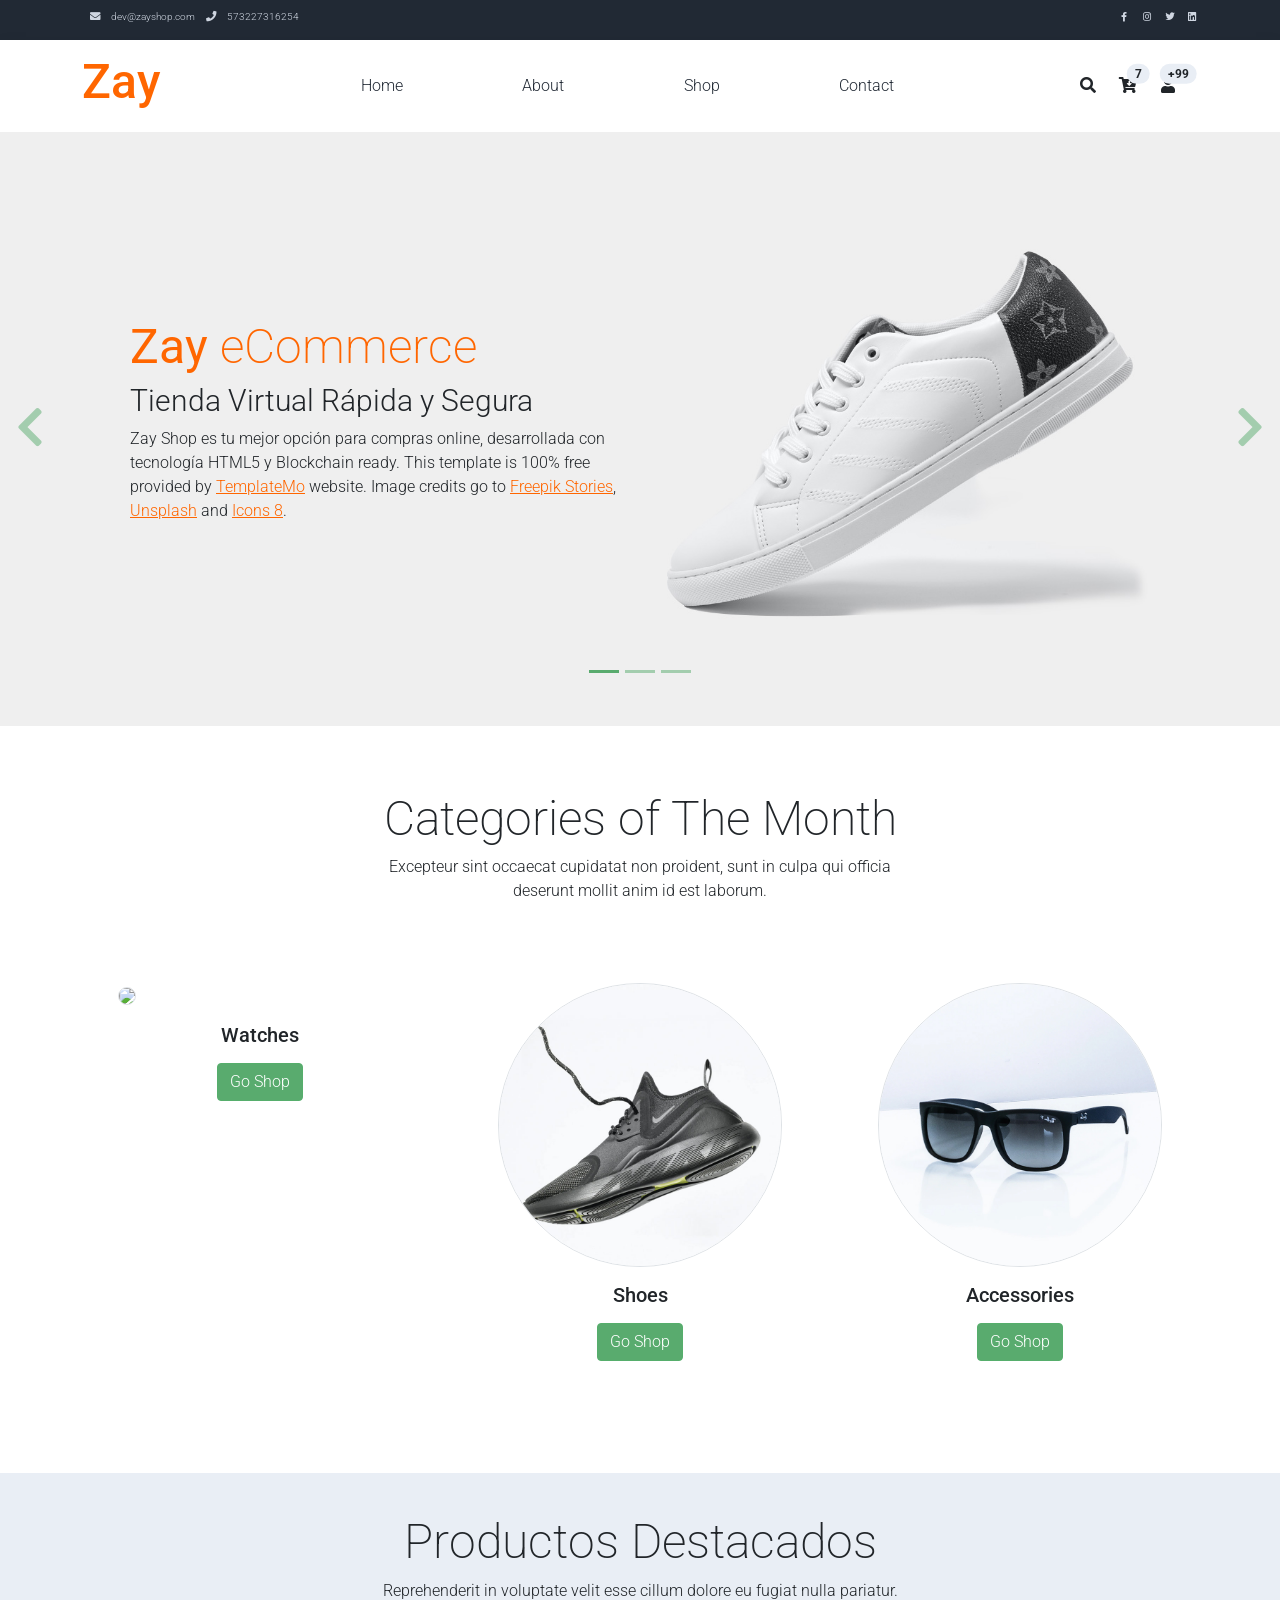
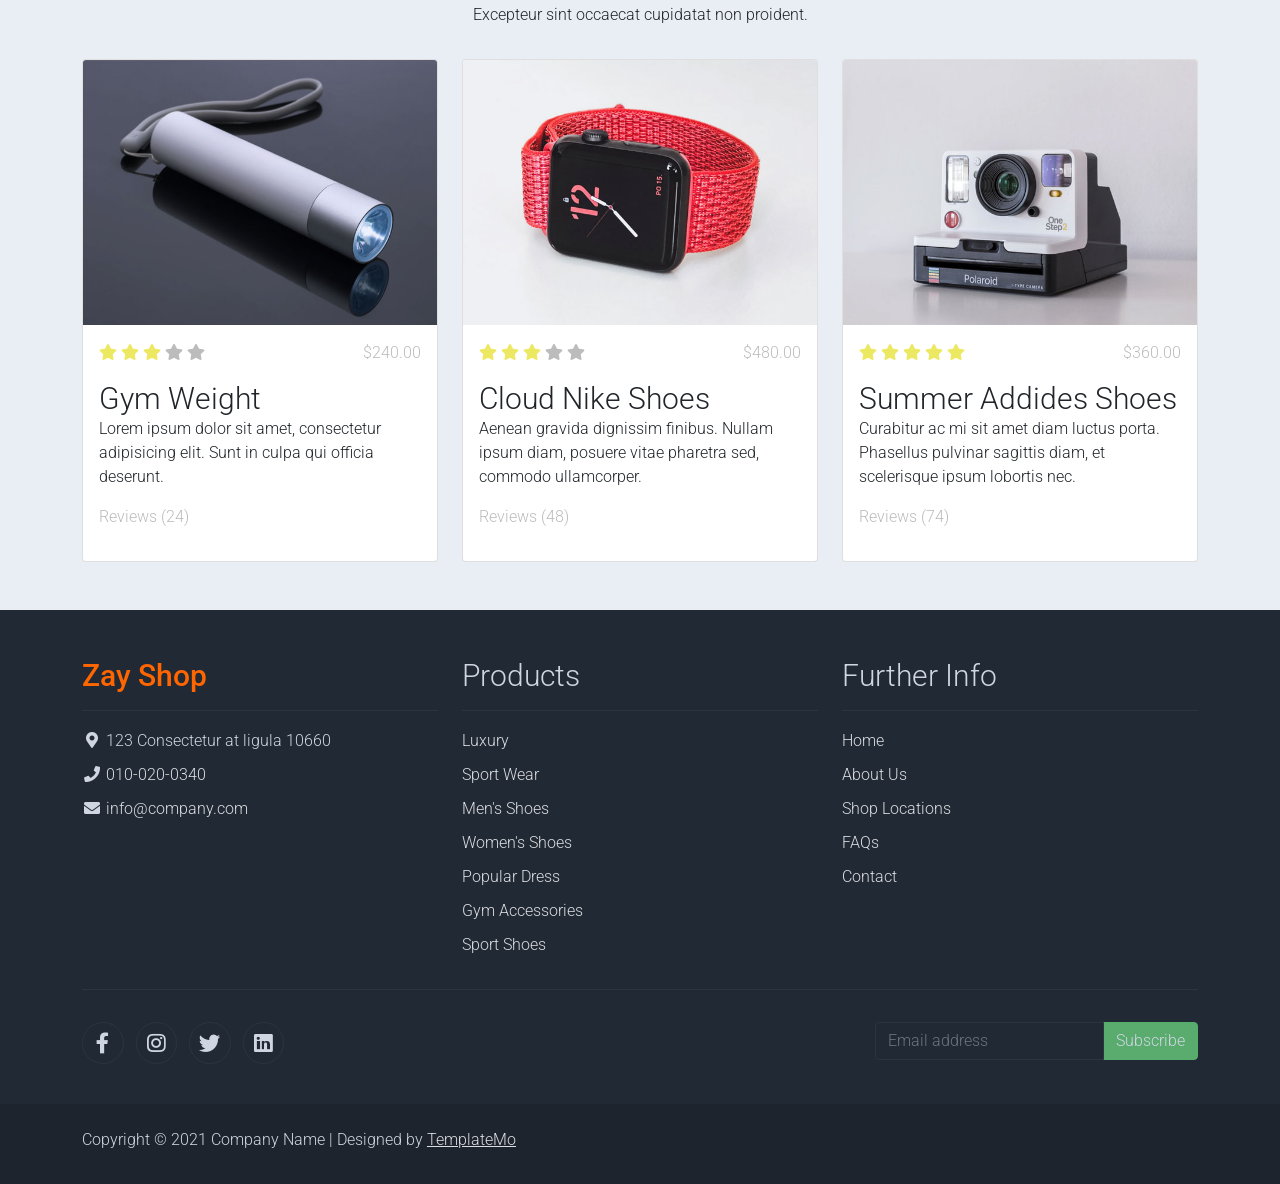
==== commit 912bd401: "Cambio 9: Reducir espaciado vertical en sección destacados" ====
--- a/index.html
+++ b/index.html
@@ -236,7 +236,7 @@
 
     <!-- Start Featured Product -->
     <section class="bg-light">
-        <div class="container py-5">
+        <div class="container py-4">
             <div class="row text-center py-3">
                 <div class="col-lg-6 m-auto">
                     <h1 class="h1">Productos Destacados</h1>
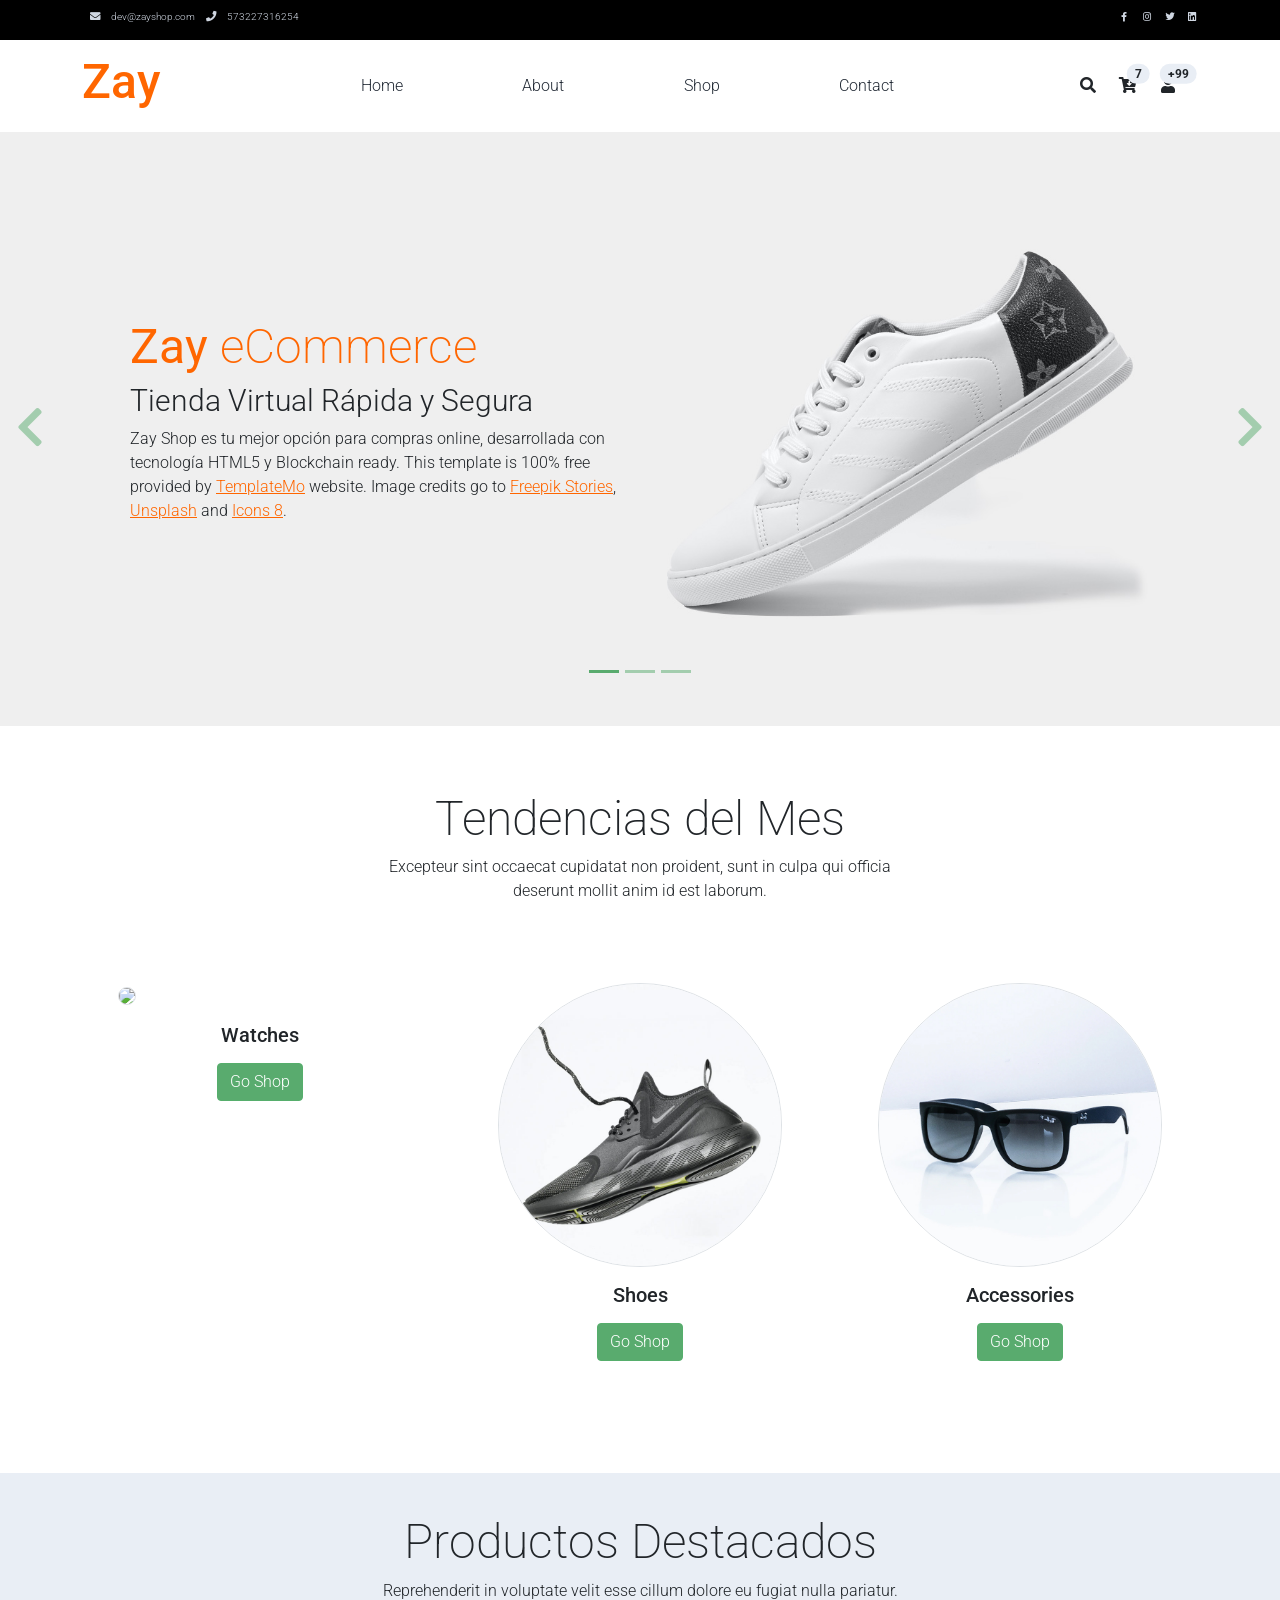
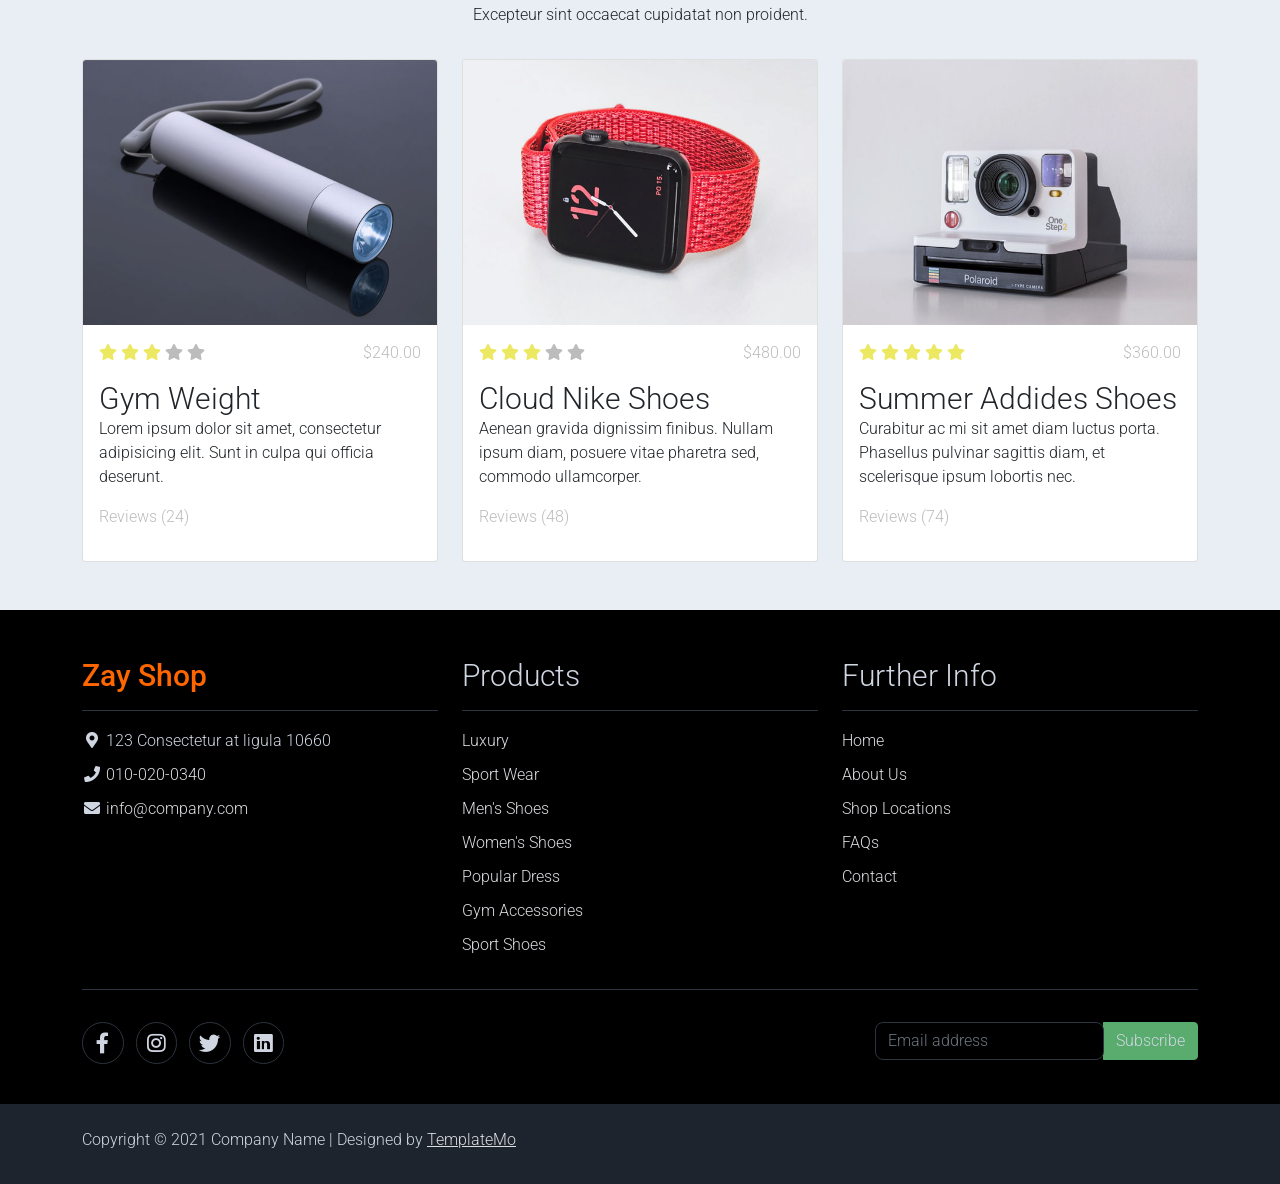
==== commit 2b90192d: "Cambio 14: Traducir titulo de seccion de categorias" ====
--- a/index.html
+++ b/index.html
@@ -206,7 +206,7 @@
     <section class="container py-5">
         <div class="row text-center pt-3">
             <div class="col-lg-6 m-auto">
-                <h1 class="h1">Categories of The Month</h1>
+                <h1 class="h1">Tendencias del Mes</h1>
                 <p>
                     Excepteur sint occaecat cupidatat non proident, sunt in culpa qui officia
                     deserunt mollit anim id est laborum.
--- a/assets/css/templatemo.css
+++ b/assets/css/templatemo.css
@@ -54,7 +54,7 @@
 .text-muted { color: #bcbcbc !important;}
 .text-success { color: #ff6600 !important;}
 .text-light { color: #cfd6e1 !important;}
-.bg-dark { background-color: #212934 !important;}
+.bg-dark { background-color: #000000 !important;}
 .bg-light { background-color: #e9eef5 !important;}
 .bg-black { background-color: #1d242d !important;}
 .bg-success { background-color: #59ab6e !important;}
@@ -135,7 +135,7 @@
 .services-icon-wap:hover {background: #69bb7e;}
 /* Contact map */
 .leaflet-control a, .leaflet-control { font-size: 10px !important;}
-.form-control { border: 1px solid #e8e8e8;}
+.form-control { border: 1px solid #e8e8e8; border-radius: 8px !important;}
 /* Footer */
 #tempaltemo_footer a { color: #dcdde1;}
 #tempaltemo_footer a:hover { color: #68bb7d;}
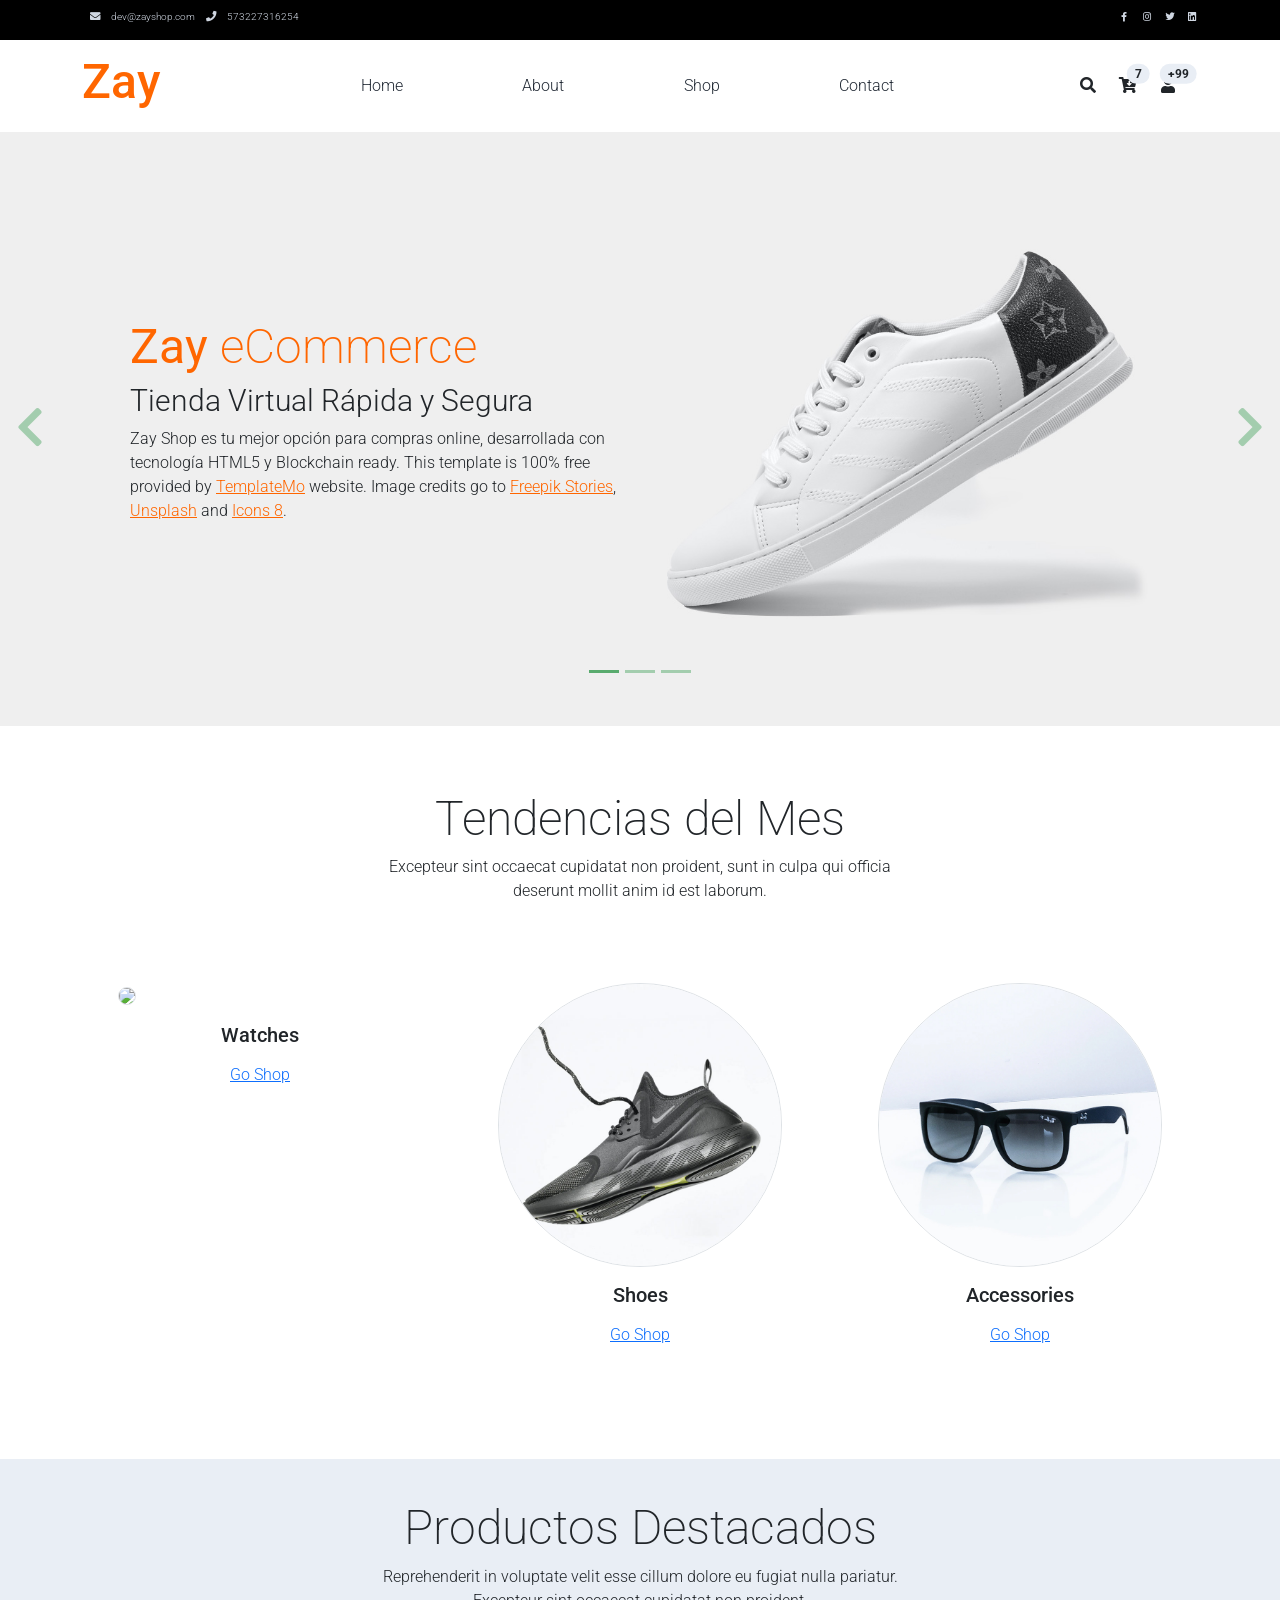
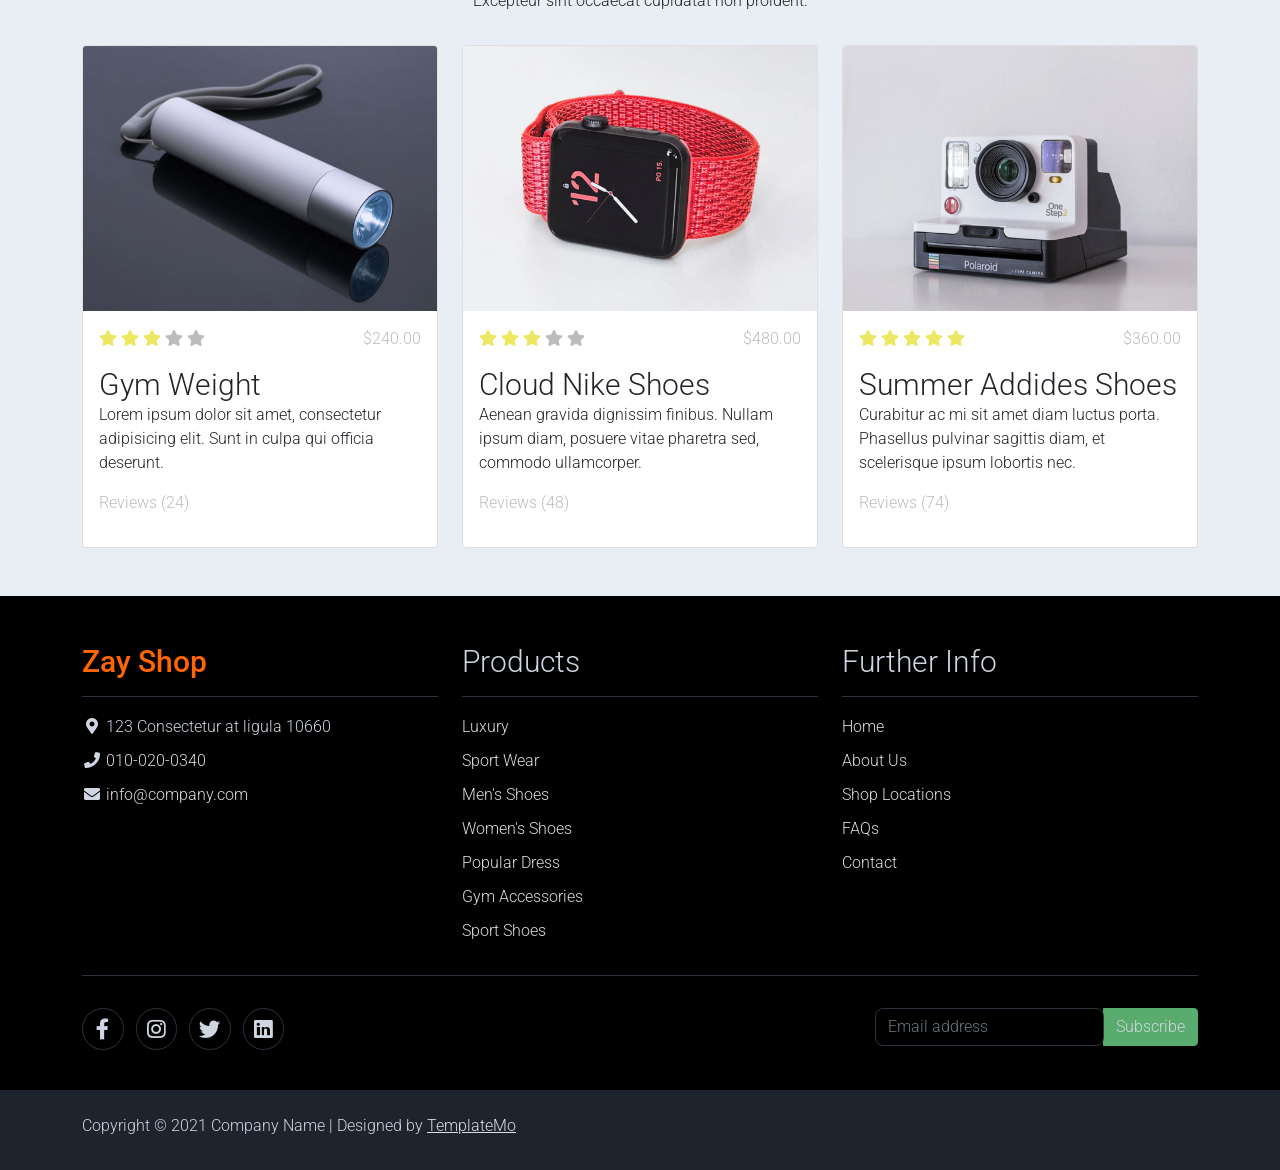
==== commit a0af7b5a: "Cambio 15: Traducir botones de llamada a la accion" ====
--- a/index.html
+++ b/index.html
@@ -217,17 +217,17 @@
             <div class="col-12 col-md-4 p-5 mt-3">
                 <a href="#"><img src="./assets/img/category_img_01.jpg" class="rounded-circle img-fluid border"></a>
                 <h5 class="text-center mt-3 mb-3">Watches</h5>
-                <p class="text-center"><a class="btn btn-success">Go Shop</a></p>
+                <p class="text-center"><a class="Ver Colección">Go Shop</a></p>
             </div>
             <div class="col-12 col-md-4 p-5 mt-3">
                 <a href="#"><img src="./assets/img/category_img_02.jpg" class="rounded-circle img-fluid border"></a>
                 <h2 class="h5 text-center mt-3 mb-3">Shoes</h2>
-                <p class="text-center"><a class="btn btn-success">Go Shop</a></p>
+                <p class="text-center"><a class="Ver Colección">Go Shop</a></p>
             </div>
             <div class="col-12 col-md-4 p-5 mt-3">
                 <a href="#"><img src="./assets/img/category_img_03.jpg" class="rounded-circle img-fluid border"></a>
                 <h2 class="h5 text-center mt-3 mb-3">Accessories</h2>
-                <p class="text-center"><a class="btn btn-success">Go Shop</a></p>
+                <p class="text-center"><a class="Ver Colección">Go Shop</a></p>
             </div>
         </div>
     </section>
